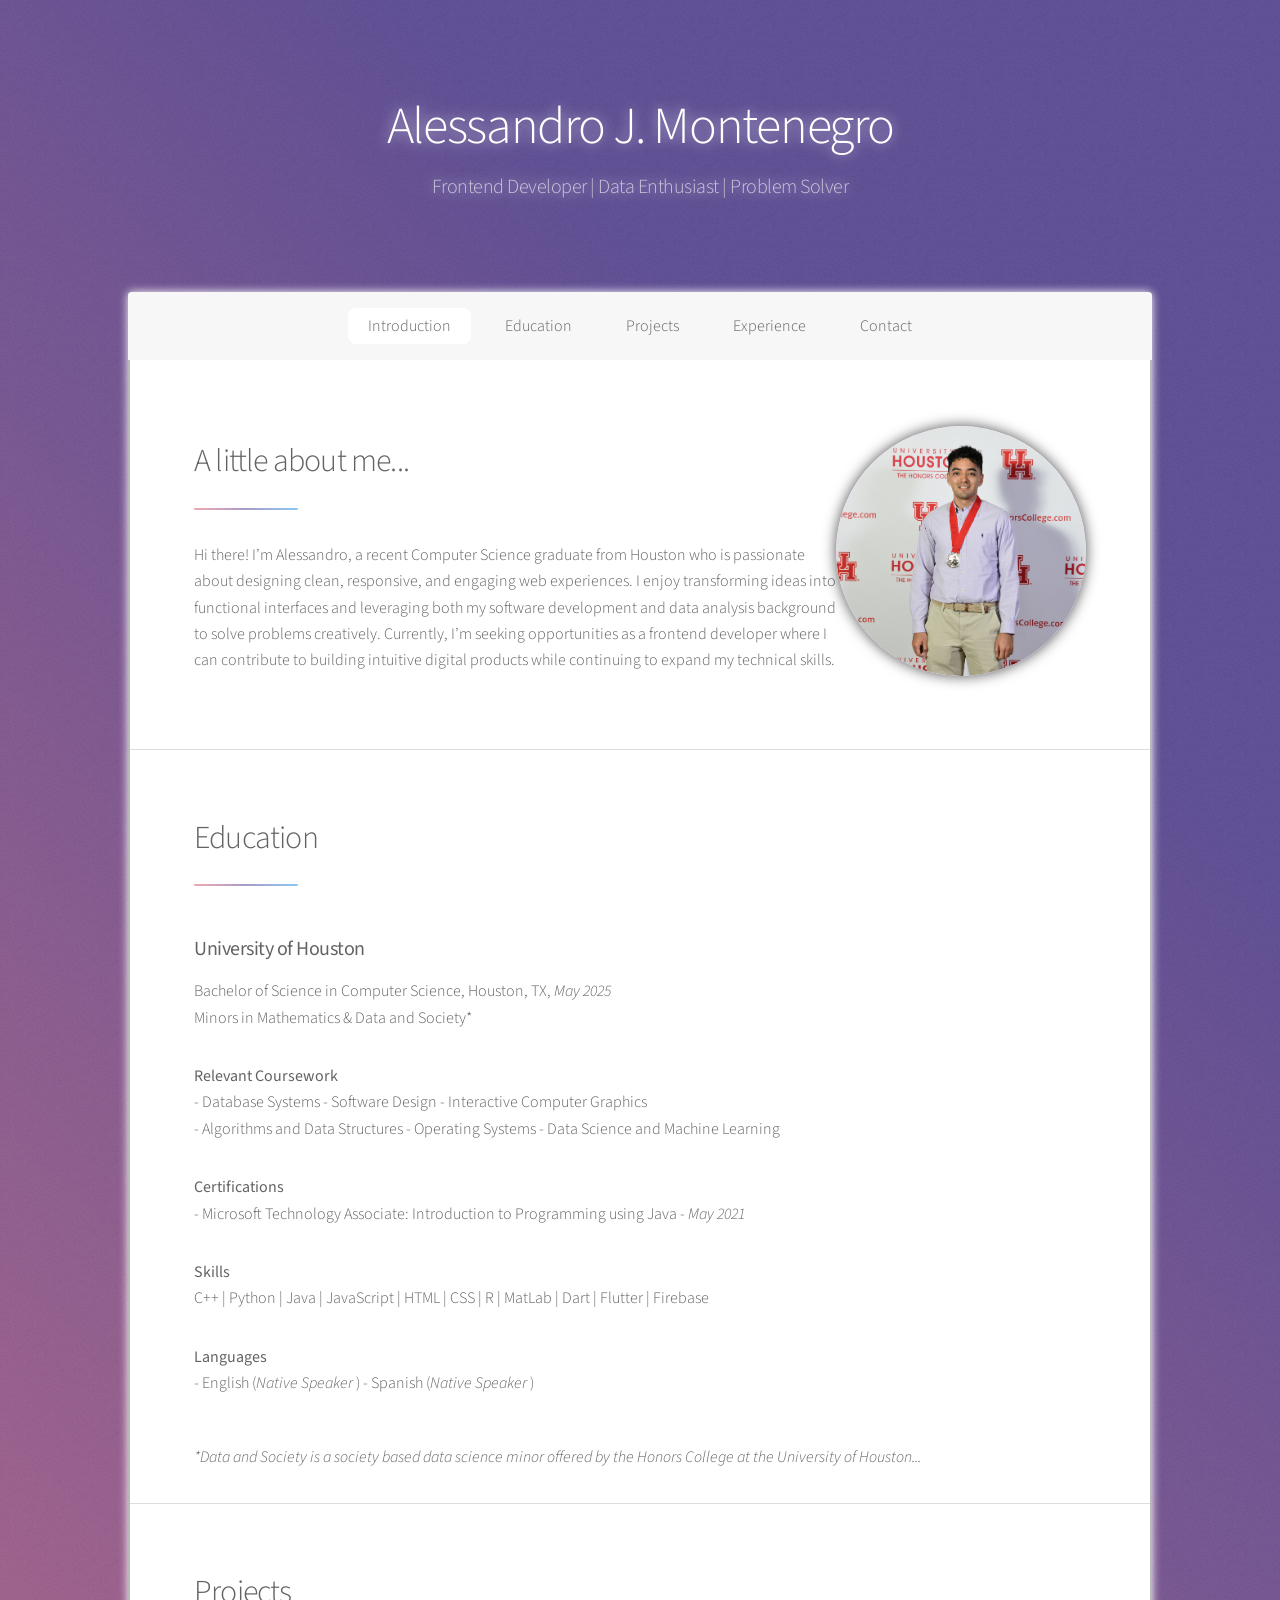
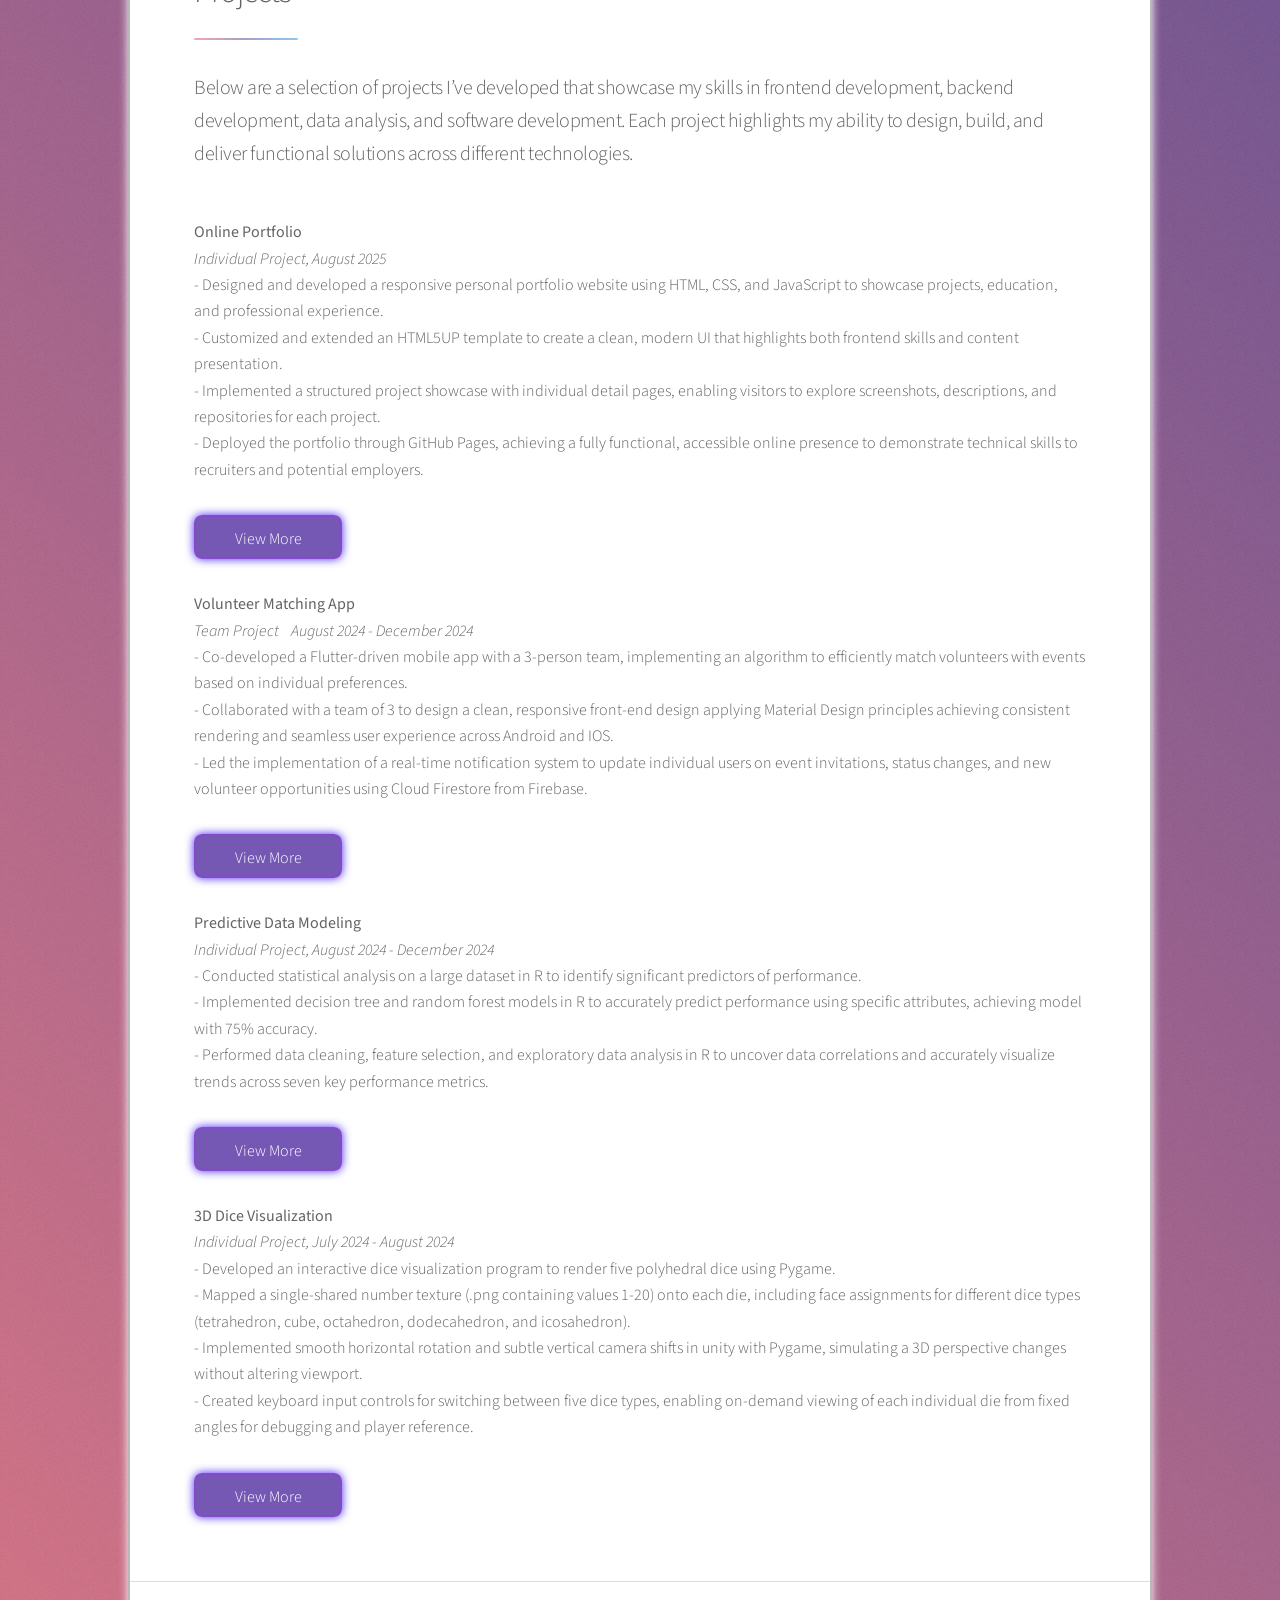
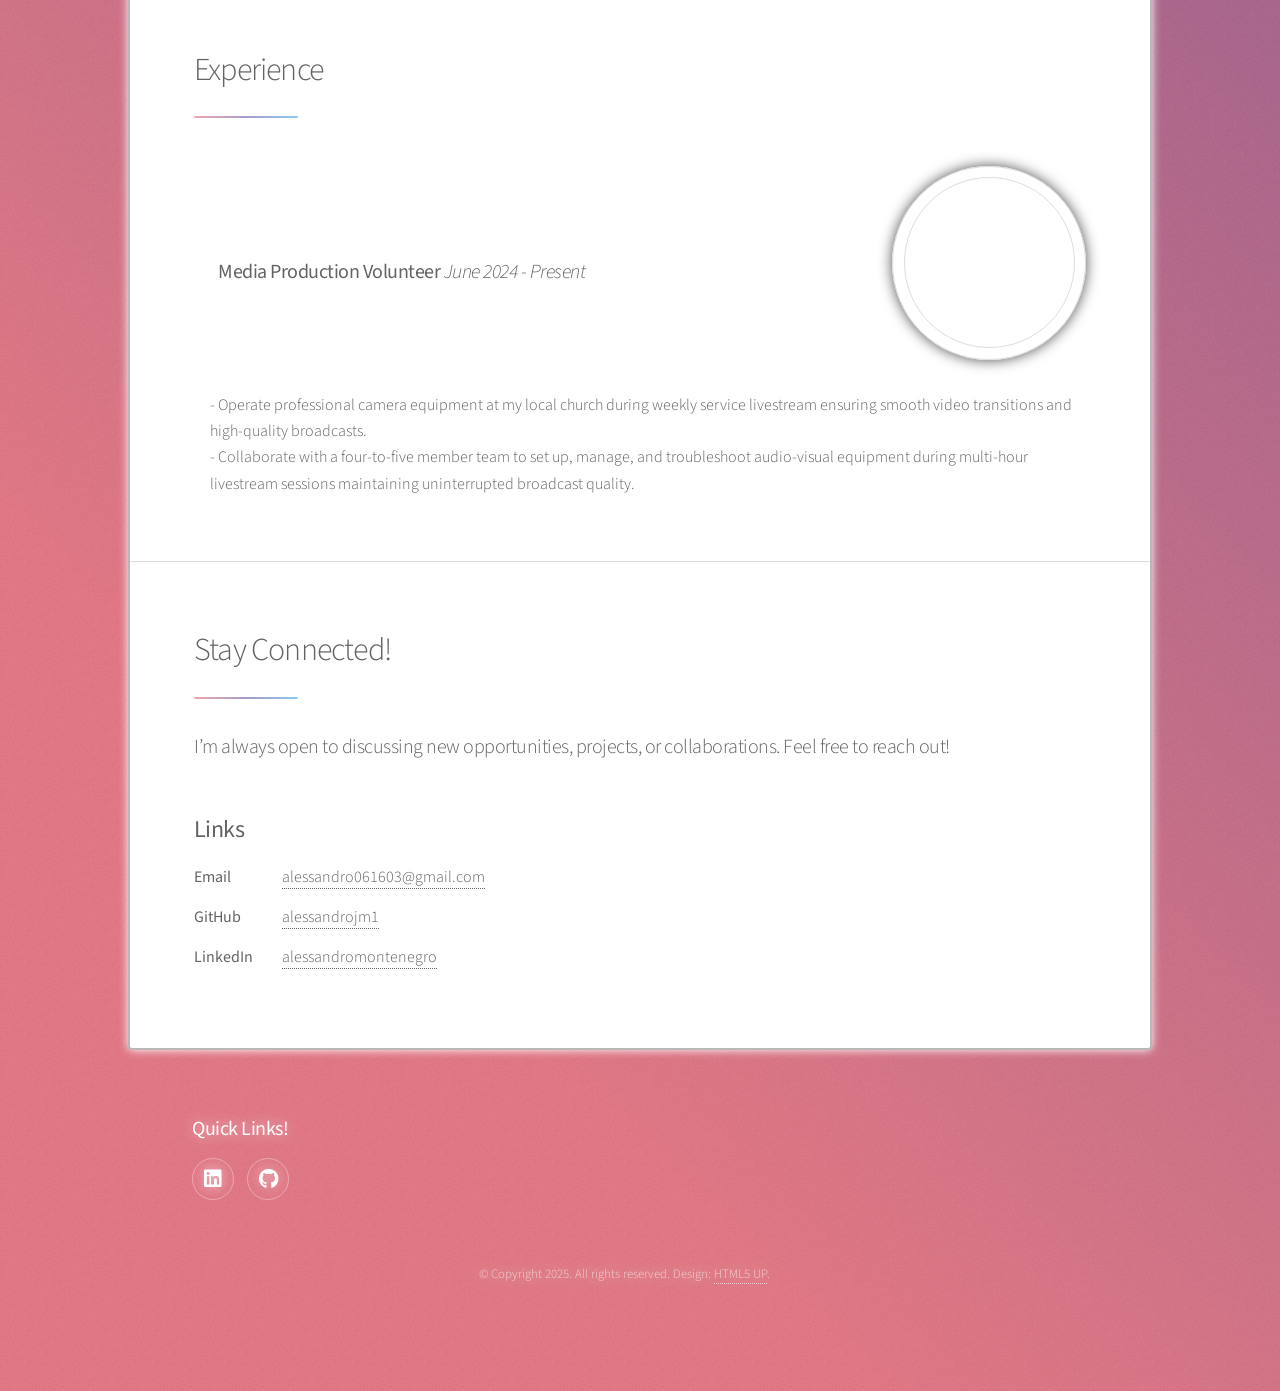
==== Online Portfolio/index.html @ 49d3da4b "Add files via upload" ====
<!DOCTYPE HTML>
<!--
	Stellar by HTML5 UP
	html5up.net | @ajlkn
	Free for personal and commercial use under the CCA 3.0 license (html5up.net/license)
-->
<html>
	<head>
		<title>Online Portfolio</title>
		<meta charset="utf-8" />
		<meta name="viewport" content="width=device-width, initial-scale=1, user-scalable=no" />
		<link rel="stylesheet" href="assets/css/main.css" />
		<noscript><link rel="stylesheet" href="assets/css/noscript.css" /></noscript>
	</head>
	<body class="is-preload">

		<!-- Wrapper -->
			<div id="wrapper">

				<!-- Header -->
					<header id="header" class="alt">
						<!--span class="logo"><img src="images/logo.svg" alt="" /></span-->
						<h1 style="text-shadow: 0 0 14px rgba(255, 255, 255, 0.696);">Alessandro J. Montenegro</h1>
						<p style="text-shadow: 0 0 14px rgba(255, 255, 255, 0.696);">Frontend Developer | Data Enthusiast | Problem Solver<br /></p>
					</header>

				<!-- Nav -->
					<nav id="nav">
						<ul>
							<li><a href="#intro" class="active">Introduction</a></li>
							<li><a href="#education">Education</a></li>
							<li><a href="#projects">Projects</a></li>
							<li><a href="#experience">Experience</a></li>
							<li><a href="#cta">Contact</a></li>
						</ul>
					</nav>

				<!-- Main -->
					<div id="main" style="border: 2px solid rgba(181, 177, 177, 0.921); box-shadow: 0 0 10px #ffffff;">

						<!-- Introduction -->
							<section id="intro" class="main">
								<div class="spotlight">
									<div class="content">
										<header class="major">
											<h2>A little about me...</h2>
										</header>
										<p>Hi there! I’m Alessandro, a recent Computer Science graduate from Houston who is
											passionate about designing clean, responsive, and engaging web experiences. 
											I enjoy transforming ideas into functional interfaces and leveraging 
											both my software development and data analysis background to solve 
											problems creatively. Currently, I’m seeking opportunities as a 
											frontend developer where I can contribute to building intuitive digital 
											products while continuing to expand my technical skills.</p>
									</div>
									<div class="row gtr-uniform">
										<div><span class="profile-pic" style="box-shadow: 0 0 14px rgba(0, 0, 0, 0.696);"><img src="images/profile.jpg" alt=""/></span></div>
									</div>
								</div>
							</section>

						<!-- Education Section -->
							<section id="education" class="main">
								<header class="major">
									<h2>Education</h2>
								</header>
								
								<h3><b>University of Houston</b></h3>
								
								<p>Bachelor of Science in Computer Science, Houston, TX, <i>May 2025</i>
									<br>Minors in Mathematics & Data and Society*</p>
								
									<p><b>Relevant Coursework</b><br>	- Database Systems		- Software Design		
									- Interactive Computer Graphics   <br> - Algorithms and Data Structures		
									- Operating Systems		- Data Science and Machine Learning</p>
								
									<p><b>Certifications</b><br>- Microsoft Technology Associate: Introduction to 
										Programming using Java - <i>May 2021</i></p>

								<p><b>Skills</b><br> C++ | Python | Java | JavaScript | HTML | CSS | R | MatLab 
									| Dart | Flutter | Firebase</p>

								<p><b>Languages</b><br>- English (<i>Native Speaker </i>)  - Spanish (<i>Native Speaker </i>)</p>
								
								<footer class="major">
									<small><i>*Data and Society is a society based data science minor offered 
										by the Honors College at the University of Houston...</i></small>
								</footer>
							</section>

						<!-- Projects Section -->
							<section id="projects" class="main">
								<header class="major">
									<h2>Projects</h2>
									<p>Below are a selection of projects I’ve developed that showcase my skills in frontend 
										development, backend development, data analysis, and software development. Each project highlights my ability 
										to design, build, and deliver functional solutions across different technologies.</p>
								</header>

								<p><b>Online Portfolio</b>&nbsp;&nbsp;<br><i>Individual Project, August 2025</i>
									<br> - Designed and developed a responsive personal portfolio website using HTML, CSS, and 
									JavaScript to showcase projects, education, and professional experience.
									<br> - Customized and extended an HTML5UP template to create a clean, modern UI that highlights 
									both frontend skills and content presentation.
									<br> - Implemented a structured project showcase with individual detail pages, enabling visitors 
									to explore screenshots, descriptions, and repositories for each project.
									<br> - Deployed the portfolio through GitHub Pages, achieving a fully functional, accessible 
									online presence to demonstrate technical skills to recruiters and potential employers.</p>
								<ul class="actions">
									<li><a href="project1.html" class="button primary"
										style="background-color: rgba(48, 2, 142, 0.662);
										border: 2px solid rgba(139, 69, 214, 0.808); box-shadow: 0 0 10px #4426ee;"
										>View More</a></li>
								</ul>

								<p><b>Volunteer Matching App</b>&nbsp;&nbsp;<br><i>Team Project &nbsp;&nbsp;&nbsp;August 2024
									- December 2024</i>
									<br> - Co-developed a Flutter-driven mobile app with a 3-person team, implementing an 
									algorithm to efficiently match volunteers with events based on individual preferences.
									<br> - Collaborated with a team of 3 to design a clean, responsive front-end design applying 
									Material Design principles achieving consistent rendering and seamless user experience across Android and IOS.
									<br> - Led the implementation of a real-time notification system to update individual 
									users on event invitations, status changes, and new volunteer opportunities using 
									Cloud Firestore from Firebase.</p>								
								<ul class="actions">
									<li><a href="project2.html" class="button primary"
										style="background-color: rgba(48, 2, 142, 0.662);
										border: 2px solid rgba(139, 69, 214, 0.808); box-shadow: 0 0 10px #4426ee;"
										>View More</a></li>
								</ul>

								<p><b>Predictive Data Modeling</b>&nbsp;&nbsp;<br><i>Individual Project, August 2024 - December 2024</i>
									<br> - Conducted statistical analysis on a large dataset in R to identify significant 
									predictors of performance.
 									<br> - Implemented decision tree and random forest models in R to accurately predict 
									performance using specific attributes, achieving model with 75% accuracy.
									<br> - Performed data cleaning, feature selection, and exploratory data analysis in R 
									to uncover data correlations and accurately visualize trends across seven key performance metrics.</p>
								<ul class="actions">
									<li><a href="project3.html" class="button primary"
										style="background-color: rgba(48, 2, 142, 0.662);
										border: 2px solid rgba(139, 69, 214, 0.808); box-shadow: 0 0 10px #4426ee;"
										>View More</a></li>
								</ul>

								<p><b>3D Dice Visualization</b>&nbsp;&nbsp;<br><i>Individual Project, July 2024 - August 2024</i>
									<br> - Developed an interactive dice visualization program to render five polyhedral dice using Pygame.
									<br> - Mapped a single-shared number texture (.png containing values 1-20) onto each die, 
									including face assignments for different dice types (tetrahedron, cube, octahedron, dodecahedron, and icosahedron).
									<br>- Implemented smooth horizontal rotation and subtle vertical camera shifts in unity with Pygame,
									simulating a 3D perspective changes without altering viewport.
									<br> - Created keyboard input controls for switching between five dice types, enabling on-demand 
									viewing of each individual die from fixed angles for debugging and player reference.</p>
								<ul class="actions">
									<li><a href="project4.html" class="button primary"
										style="background-color: rgba(48, 2, 142, 0.662);
										border: 2px solid rgba(139, 69, 214, 0.808); box-shadow: 0 0 10px #4426ee;"
										>View More</a></li>
								</ul>

							</section>
						
						<!-- Experience Section -->
							<section id="experience" class="main">
								<header class="major">
									<h2>Experience</h2>
								</header>
								<ul class="experience-list">
									<li style="display: flex; justify-content: space-between; align-items: center;">
    									<div>
        									<h3><b>Media Production Volunteer</b> <i>June 2024 - Present</i></h3>
    									</div>
    									<span class="icon major style3 fa-camera custom-icon" style="color: rgba(0, 0, 0, 0.504); box-shadow: 0 0 14px rgba(0, 0, 0, 0.696);"></span>
									</li>
									<p>
    									- Operate professional camera equipment at my local church during weekly service 
										livestream ensuring smooth video transitions and high-quality broadcasts.<br>
    									- Collaborate with a four-to-five member team to set up, manage, and troubleshoot 
										audio-visual equipment during multi-hour livestream sessions maintaining uninterrupted broadcast quality.
									</p>
								</ul>
							</section>

						<!-- Contact -->
							<section id="cta" class="main">
								<header class="major">
									<h2>Stay Connected!</h2>
									<p>I’m always open to discussing new opportunities, projects, or collaborations. Feel free 
										to reach out!</p>
								</header>
								<h2><b>Links</b></h2>
								<dl class="alt">
								
								<dt>Email</dt>
								<dd><a href="mailto:alessandro061603@gmail.com">alessandro061603@gmail.com</a></dd>
								<dt>GitHub</dt>
								<dd><a href="http://github.com/alessandrojm1">alessandrojm1</a></dd>
								<dt>LinkedIn</dt>
								<dd><a href="https://linkedin.com/in/alessandromontenegro">alessandromontenegro</a></dd>
								
								</dl>	
							</section>

					</div>

				<!-- Footer -->
					<footer id="footer">
						<section>
							<h3 style="text-shadow: 0 0 14px rgba(255, 255, 255, 0.696);"><b>Quick Links!</b></h3>
							<ul class="icons">
								<li><a href="https://linkedin.com/in/alessandromontenegro" class="icon brands fa-linkedin alt" style="text-shadow: 0 0 14px rgba(255, 255, 255, 0.696);"><span class="label">LinkedIn</span></a></li>
								<li><a href="http://github.com/alessandrojm1" class="icon brands fa-github alt" style="text-shadow: 0 0 14px rgba(255, 255, 255, 0.696);"><span class="label">GitHub</span></a></li>
							</ul>
						</section>
						<p style="text-shadow: 0 0 14px rgba(255, 255, 255, 0.696);" class="copyright">&copy; Copyright 2025. All rights reserved. Design: <a href="https://html5up.net">HTML5 UP</a>.</p>
					</footer>

			</div>

		<!-- Scripts -->
			<script src="assets/js/jquery.min.js"></script>
			<script src="assets/js/jquery.scrollex.min.js"></script>
			<script src="assets/js/jquery.scrolly.min.js"></script>
			<script src="assets/js/browser.min.js"></script>
			<script src="assets/js/breakpoints.min.js"></script>
			<script src="assets/js/util.js"></script>
			<script src="assets/js/main.js"></script>

	</body>
</html>
---- Online Portfolio/assets/css/main.css ----
@import url(fontawesome-all.min.css);
@import 'https://fonts.googleapis.com/css?family=Source+Sans+Pro:300,400';

/*
	Stellar by HTML5 UP
	html5up.net | @ajlkn
	Free for personal and commercial use under the CCA 3.0 license (html5up.net/license)
*/

html, body, div, span, applet, object,
iframe, h1, h2, h3, h4, h5, h6, p, blockquote,
pre, a, abbr, acronym, address, big, cite,
code, del, dfn, em, img, ins, kbd, q, s, samp,
small, strike, strong, sub, sup, tt, var, b,
u, i, center, dl, dt, dd, ol, ul, li, fieldset,
form, label, legend, table, caption, tbody,
tfoot, thead, tr, th, td, article, aside,
canvas, details, embed, figure, figcaption,
footer, header, hgroup, menu, nav, output, ruby,
section, summary, time, mark, audio, video {
	margin: 0;
	padding: 0;
	border: 0;
	font-size: 100%;
	font: inherit;
	vertical-align: baseline;}

article, aside, details, figcaption, figure,
footer, header, hgroup, menu, nav, section {
	display: block;}

body {
	line-height: 1;
}

ol, ul {
	list-style: none;
}

blockquote, q {
	quotes: none;
}

	blockquote:before, blockquote:after, q:before, q:after {
		content: '';
		content: none;
	}

table {
	border-collapse: collapse;
	border-spacing: 0;
}

body {
	-webkit-text-size-adjust: none;
}

mark {
	background-color: transparent;
	color: inherit;
}

input::-moz-focus-inner {
	border: 0;
	padding: 0;
}

input, select, textarea {
	-moz-appearance: none;
	-webkit-appearance: none;
	-ms-appearance: none;
	appearance: none;
}

/* Basic */

	@-ms-viewport {
		width: device-width;
	}

	body {
		-ms-overflow-style: scrollbar;
	}

	@media screen and (max-width: 480px) {

		html, body {
			min-width: 320px;
		}

	}

	html {
		box-sizing: border-box;
	}

	*, *:before, *:after {
		box-sizing: inherit;
	}

	body {
		background-color: #935d8c;
		background-image: url("images/overlay.png"), -moz-linear-gradient(45deg, #e37682 15%, #5f4d93 85%);
		background-image: url("images/overlay.png"), -webkit-linear-gradient(45deg, #e37682 15%, #5f4d93 85%);
		background-image: url("images/overlay.png"), -ms-linear-gradient(45deg, #e37682 15%, #5f4d93 85%);
		background-image: url("images/overlay.png"), linear-gradient(45deg, #e37682 15%, #5f4d93 85%);
	}

		body.is-preload *, body.is-preload *:before, body.is-preload *:after {
			-moz-animation: none !important;
			-webkit-animation: none !important;
			-ms-animation: none !important;
			animation: none !important;
			-moz-transition: none !important;
			-webkit-transition: none !important;
			-ms-transition: none !important;
			transition: none !important;
		}

/* Type */

	body {
		background-color: #935d8c;
		color: rgba(255, 255, 255, 0.65);
	}

	body, input, select, textarea {
		font-family: "Source Sans Pro", Helvetica, sans-serif;
		font-size: 17pt;
		font-weight: 300;
		line-height: 1.65;
	}

		@media screen and (max-width: 1680px) {

			body, input, select, textarea {
				font-size: 14pt;
			}

		}

		@media screen and (max-width: 1280px) {

			body, input, select, textarea {
				font-size: 12pt;
			}

		}

		@media screen and (max-width: 360px) {

			body, input, select, textarea {
				font-size: 11pt;
			}

		}

	a {
		-moz-transition: color 0.2s ease, border-bottom 0.2s ease;
		-webkit-transition: color 0.2s ease, border-bottom 0.2s ease;
		-ms-transition: color 0.2s ease, border-bottom 0.2s ease;
		transition: color 0.2s ease, border-bottom 0.2s ease;
		text-decoration: none;
		border-bottom: dotted 1px;
		color: inherit;
	}

		a:hover {
			border-bottom-color: transparent;
		}

	strong, b {
		font-weight: 400;
	}

	em, i {
		font-style: italic;
	}

	p {
		margin: 0 0 2em 0;
	}

		p.content {
			-moz-columns: 20em 2;
			-webkit-columns: 20em 2;
			-ms-columns: 20em 2;
			columns: 20em 2;
			-moz-column-gap: 2em;
			-webkit-column-gap: 2em;
			-ms-column-gap: 2em;
			column-gap: 2em;
			text-align: justify;
		}

	h1, h2, h3, h4, h5, h6 {
		font-weight: 300;
		line-height: 1.5;
		margin: 0 0 0.7em 0;
		letter-spacing: -0.025em;
	}

		h1 a, h2 a, h3 a, h4 a, h5 a, h6 a {
			color: inherit;
			text-decoration: none;
		}

	h1 {
		font-size: 2.5em;
		line-height: 1.2;
	}

	h2 {
		font-size: 1.5em;
	}

	h3 {
		font-size: 1.25em;
	}

	h4 {
		font-size: 1.1em;
	}

	h5 {
		font-size: 0.9em;
	}

	h6 {
		font-size: 0.7em;
	}

	@media screen and (max-width: 736px) {

		h1 {
			font-size: 2em;
		}

	}

	sub {
		font-size: 0.8em;
		position: relative;
		top: 0.5em;
	}

	sup {
		font-size: 0.8em;
		position: relative;
		top: -0.5em;
	}

	blockquote {
		border-left: solid 4px;
		font-style: italic;
		margin: 0 0 2em 0;
		padding: 0.5em 0 0.5em 2em;
	}

	code {
		border-radius: 8px;
		border: solid 1px;
		font-family: "Courier New", monospace;
		font-size: 0.9em;
		margin: 0 0.25em;
		padding: 0.25em 0.65em;
	}

	pre {
		-webkit-overflow-scrolling: touch;
		font-family: "Courier New", monospace;
		font-size: 0.9em;
		margin: 0 0 2em 0;
	}

		pre code {
			display: block;
			line-height: 1.75;
			padding: 1em 1.5em;
			overflow-x: auto;
		}

	hr {
		border: 0;
		border-bottom: solid 1px;
		margin: 2em 0;
	}

		hr.major {
			margin: 3em 0;
		}

	.align-left {
		text-align: left;
	}

	.align-center {
		text-align: center;
	}

	.align-right {
		text-align: right;
	}

	input, select, textarea {
		color: #ffffff;
	}

	a:hover {
		color: #ffffff;
	}

	strong, b {
		color: #ffffff;
	}

	h1, h2, h3, h4, h5, h6 {
		color: #ffffff;
	}

	blockquote {
		border-left-color: rgba(255, 255, 255, 0.35);
	}

	code {
		background: rgba(255, 255, 255, 0.075);
		border-color: rgba(255, 255, 255, 0.35);
	}

	hr {
		border-bottom-color: rgba(255, 255, 255, 0.35);
	}

/* Row */

	.row {
		display: flex;
		flex-wrap: wrap;
		box-sizing: border-box;
		align-items: stretch;
	}

		.row > * {
			box-sizing: border-box;
		}

		.row.gtr-uniform > * > :last-child {
			margin-bottom: 0;
			margin-left: 0 !important;
  			margin-right: 0 !important;
		}

		.row.aln-left {
			justify-content: flex-start;
		}

		.row.aln-center {
			justify-content: center;
		}

		.row.aln-right {
			justify-content: flex-end;
		}

		.row.aln-top {
			align-items: flex-start;
		}

		.row.aln-middle {
			align-items: center;
		}

		.row.aln-bottom {
			align-items: flex-end;
		}

		.row > .imp {
			order: -1;
		}

		.row > .col-1 {
			width: 8.33333%;
		}

		.row > .off-1 {
			margin-left: 8.33333%;
		}

		.row > .col-2 {
			width: 16.66667%;
		}

		.row > .off-2 {
			margin-left: 16.66667%;
		}

		.row > .col-3 {
			width: 25%;
		}

		.row > .off-3 {
			margin-left: 25%;
		}

		.row > .col-4 {
			width: 33.33333%;
		}

		.row > .off-4 {
			margin-left: 33.33333%;
		}

		.row > .col-5 {
			width: 41.66667%;
		}

		.row > .off-5 {
			margin-left: 41.66667%;
		}

		.row > .col-6 {
			width: 50%;
		}

		.row > .off-6 {
			margin-left: 50%;
		}

		.row > .col-7 {
			width: 58.33333%;
		}

		.row > .off-7 {
			margin-left: 58.33333%;
		}

		.row > .col-8 {
			width: 66.66667%;
		}

		.row > .off-8 {
			margin-left: 66.66667%;
		}

		.row > .col-9 {
			width: 75%;
		}

		.row > .off-9 {
			margin-left: 75%;
		}

		.row > .col-10 {
			width: 83.33333%;
		}

		.row > .off-10 {
			margin-left: 83.33333%;
		}

		.row > .col-11 {
			width: 91.66667%;
		}

		.row > .off-11 {
			margin-left: 91.66667%;
		}

		.row > .col-12 {
			width: 100%;
		}

		.row > .off-12 {
			margin-left: 100%;
		}

		.row.gtr-0 {
			margin-top: 0;
			margin-left: 0em;
		}

			.row.gtr-0 > * {
				padding: 0 0 0 0em;
			}

			.row.gtr-0.gtr-uniform {
				margin-top: 0em;
			}

				.row.gtr-0.gtr-uniform > * {
					padding-top: 0em;
				}

		.row.gtr-25 {
			margin-top: 0;
			margin-left: -0.375em;
		}

			.row.gtr-25 > * {
				padding: 0 0 0 0.375em;
			}

			.row.gtr-25.gtr-uniform {
				margin-top: -0.375em;
			}

				.row.gtr-25.gtr-uniform > * {
					padding-top: 0.375em;
				}

		.row.gtr-50 {
			margin-top: 0;
			margin-left: -0.75em;
		}

			.row.gtr-50 > * {
				padding: 0 0 0 0.75em;
			}

			.row.gtr-50.gtr-uniform {
				margin-top: -0.75em;
			}

				.row.gtr-50.gtr-uniform > * {
					padding-top: 0.75em;
				}

		.row {
			margin-top: 0;
			margin-left: -1.5em;
		}

			.row > * {
				padding: 0 0 0 1.5em;
			}

			.row.gtr-uniform {
				margin-top: -1.5em;
			}

				.row.gtr-uniform > * {
					padding-top: 1.5em;
				}

		.row.gtr-150 {
			margin-top: 0;
			margin-left: -2.25em;
		}

			.row.gtr-150 > * {
				padding: 0 0 0 2.25em;
			}

			.row.gtr-150.gtr-uniform {
				margin-top: -2.25em;
			}

				.row.gtr-150.gtr-uniform > * {
					padding-top: 2.25em;
				}

		.row.gtr-200 {
			margin-top: 0;
			margin-left: -3em;
		}

			.row.gtr-200 > * {
				padding: 0 0 0 3em;
			}

			.row.gtr-200.gtr-uniform {
				margin-top: -3em;
			}

				.row.gtr-200.gtr-uniform > * {
					padding-top: 3em;
				}

		@media screen and (max-width: 1680px) {

			.row {
				display: flex;
				flex-wrap: wrap;
				box-sizing: border-box;
				align-items: stretch;
			}

				.row > * {
					box-sizing: border-box;
				}

				.row.gtr-uniform > * > :last-child {
					margin-bottom: 0;
				}

				.row.aln-left {
					justify-content: flex-start;
				}

				.row.aln-center {
					justify-content: center;
				}

				.row.aln-right {
					justify-content: flex-end;
				}

				.row.aln-top {
					align-items: flex-start;
				}

				.row.aln-middle {
					align-items: center;
				}

				.row.aln-bottom {
					align-items: flex-end;
				}

				.row > .imp-xlarge {
					order: -1;
				}

				.row > .col-1-xlarge {
					width: 8.33333%;
				}

				.row > .off-1-xlarge {
					margin-left: 8.33333%;
				}

				.row > .col-2-xlarge {
					width: 16.66667%;
				}

				.row > .off-2-xlarge {
					margin-left: 16.66667%;
				}

				.row > .col-3-xlarge {
					width: 25%;
				}

				.row > .off-3-xlarge {
					margin-left: 25%;
				}

				.row > .col-4-xlarge {
					width: 33.33333%;
				}

				.row > .off-4-xlarge {
					margin-left: 33.33333%;
				}

				.row > .col-5-xlarge {
					width: 41.66667%;
				}

				.row > .off-5-xlarge {
					margin-left: 41.66667%;
				}

				.row > .col-6-xlarge {
					width: 50%;
				}

				.row > .off-6-xlarge {
					margin-left: 50%;
				}

				.row > .col-7-xlarge {
					width: 58.33333%;
				}

				.row > .off-7-xlarge {
					margin-left: 58.33333%;
				}

				.row > .col-8-xlarge {
					width: 66.66667%;
				}

				.row > .off-8-xlarge {
					margin-left: 66.66667%;
				}

				.row > .col-9-xlarge {
					width: 75%;
				}

				.row > .off-9-xlarge {
					margin-left: 75%;
				}

				.row > .col-10-xlarge {
					width: 83.33333%;
				}

				.row > .off-10-xlarge {
					margin-left: 83.33333%;
				}

				.row > .col-11-xlarge {
					width: 91.66667%;
				}

				.row > .off-11-xlarge {
					margin-left: 91.66667%;
				}

				.row > .col-12-xlarge {
					width: 100%;
				}

				.row > .off-12-xlarge {
					margin-left: 100%;
				}

				.row.gtr-0 {
					margin-top: 0;
					margin-left: 0em;
				}

					.row.gtr-0 > * {
						padding: 0 0 0 0em;
					}

					.row.gtr-0.gtr-uniform {
						margin-top: 0em;
					}

						.row.gtr-0.gtr-uniform > * {
							padding-top: 0em;
						}

				.row.gtr-25 {
					margin-top: 0;
					margin-left: -0.375em;
				}

					.row.gtr-25 > * {
						padding: 0 0 0 0.375em;
					}

					.row.gtr-25.gtr-uniform {
						margin-top: -0.375em;
					}

						.row.gtr-25.gtr-uniform > * {
							padding-top: 0.375em;
						}

				.row.gtr-50 {
					margin-top: 0;
					margin-left: -0.75em;
				}

					.row.gtr-50 > * {
						padding: 0 0 0 0.75em;
					}

					.row.gtr-50.gtr-uniform {
						margin-top: -0.75em;
					}

						.row.gtr-50.gtr-uniform > * {
							padding-top: 0.75em;
						}

				.row {
					margin-top: 0;
					margin-left: -1.5em;
				}

					.row > * {
						padding: 0 0 0 1.5em;
					}

					.row.gtr-uniform {
						margin-top: -1.5em;
					}

						.row.gtr-uniform > * {
							padding-top: 1.5em;
						}

				.row.gtr-150 {
					margin-top: 0;
					margin-left: -2.25em;
				}

					.row.gtr-150 > * {
						padding: 0 0 0 2.25em;
					}

					.row.gtr-150.gtr-uniform {
						margin-top: -2.25em;
					}

						.row.gtr-150.gtr-uniform > * {
							padding-top: 2.25em;
						}

				.row.gtr-200 {
					margin-top: 0;
					margin-left: -3em;
				}

					.row.gtr-200 > * {
						padding: 0 0 0 3em;
					}

					.row.gtr-200.gtr-uniform {
						margin-top: -3em;
					}

						.row.gtr-200.gtr-uniform > * {
							padding-top: 3em;
						}

		}

		@media screen and (max-width: 1280px) {

			.row {
				display: flex;
				flex-wrap: wrap;
				box-sizing: border-box;
				align-items: stretch;
			}

				.row > * {
					box-sizing: border-box;
				}

				.row.gtr-uniform > * > :last-child {
					margin-bottom: 0;
				}

				.row.aln-left {
					justify-content: flex-start;
				}

				.row.aln-center {
					justify-content: center;
				}

				.row.aln-right {
					justify-content: flex-end;
				}

				.row.aln-top {
					align-items: flex-start;
				}

				.row.aln-middle {
					align-items: center;
				}

				.row.aln-bottom {
					align-items: flex-end;
				}

				.row > .imp-large {
					order: -1;
				}

				.row > .col-1-large {
					width: 8.33333%;
				}

				.row > .off-1-large {
					margin-left: 8.33333%;
				}

				.row > .col-2-large {
					width: 16.66667%;
				}

				.row > .off-2-large {
					margin-left: 16.66667%;
				}

				.row > .col-3-large {
					width: 25%;
				}

				.row > .off-3-large {
					margin-left: 25%;
				}

				.row > .col-4-large {
					width: 33.33333%;
				}

				.row > .off-4-large {
					margin-left: 33.33333%;
				}

				.row > .col-5-large {
					width: 41.66667%;
				}

				.row > .off-5-large {
					margin-left: 41.66667%;
				}

				.row > .col-6-large {
					width: 50%;
				}

				.row > .off-6-large {
					margin-left: 50%;
				}

				.row > .col-7-large {
					width: 58.33333%;
				}

				.row > .off-7-large {
					margin-left: 58.33333%;
				}

				.row > .col-8-large {
					width: 66.66667%;
				}

				.row > .off-8-large {
					margin-left: 66.66667%;
				}

				.row > .col-9-large {
					width: 75%;
				}

				.row > .off-9-large {
					margin-left: 75%;
				}

				.row > .col-10-large {
					width: 83.33333%;
				}

				.row > .off-10-large {
					margin-left: 83.33333%;
				}

				.row > .col-11-large {
					width: 91.66667%;
				}

				.row > .off-11-large {
					margin-left: 91.66667%;
				}

				.row > .col-12-large {
					width: 100%;
				}

				.row > .off-12-large {
					margin-left: 100%;
				}

				.row.gtr-0 {
					margin-top: 0;
					margin-left: 0em;
				}

					.row.gtr-0 > * {
						padding: 0 0 0 0em;
					}

					.row.gtr-0.gtr-uniform {
						margin-top: 0em;
					}

						.row.gtr-0.gtr-uniform > * {
							padding-top: 0em;
						}

				.row.gtr-25 {
					margin-top: 0;
					margin-left: -0.375em;
				}

					.row.gtr-25 > * {
						padding: 0 0 0 0.375em;
					}

					.row.gtr-25.gtr-uniform {
						margin-top: -0.375em;
					}

						.row.gtr-25.gtr-uniform > * {
							padding-top: 0.375em;
						}

				.row.gtr-50 {
					margin-top: 0;
					margin-left: -0.75em;
				}

					.row.gtr-50 > * {
						padding: 0 0 0 0.75em;
					}

					.row.gtr-50.gtr-uniform {
						margin-top: -0.75em;
					}

						.row.gtr-50.gtr-uniform > * {
							padding-top: 0.75em;
						}

				.row {
					margin-top: 0;
					margin-left: -1.5em;
				}

					.row > * {
						padding: 0 0 0 1.5em;
					}

					.row.gtr-uniform {
						margin-top: -1.5em;
					}

						.row.gtr-uniform > * {
							padding-top: 1.5em;
						}

				.row.gtr-150 {
					margin-top: 0;
					margin-left: -2.25em;
				}

					.row.gtr-150 > * {
						padding: 0 0 0 2.25em;
					}

					.row.gtr-150.gtr-uniform {
						margin-top: -2.25em;
					}

						.row.gtr-150.gtr-uniform > * {
							padding-top: 2.25em;
						}

				.row.gtr-200 {
					margin-top: 0;
					margin-left: -3em;
				}

					.row.gtr-200 > * {
						padding: 0 0 0 3em;
					}

					.row.gtr-200.gtr-uniform {
						margin-top: -3em;
					}

						.row.gtr-200.gtr-uniform > * {
							padding-top: 3em;
						}

		}

		@media screen and (max-width: 980px) {

			.row {
				display: flex;
				flex-wrap: wrap;
				box-sizing: border-box;
				align-items: stretch;
			}

				.row > * {
					box-sizing: border-box;
				}

				.row.gtr-uniform > * > :last-child {
					margin-bottom: 0;
				}

				.row.aln-left {
					justify-content: flex-start;
				}

				.row.aln-center {
					justify-content: center;
				}

				.row.aln-right {
					justify-content: flex-end;
				}

				.row.aln-top {
					align-items: flex-start;
				}

				.row.aln-middle {
					align-items: center;
				}

				.row.aln-bottom {
					align-items: flex-end;
				}

				.row > .imp-medium {
					order: -1;
				}

				.row > .col-1-medium {
					width: 8.33333%;
				}

				.row > .off-1-medium {
					margin-left: 8.33333%;
				}

				.row > .col-2-medium {
					width: 16.66667%;
				}

				.row > .off-2-medium {
					margin-left: 16.66667%;
				}

				.row > .col-3-medium {
					width: 25%;
				}

				.row > .off-3-medium {
					margin-left: 25%;
				}

				.row > .col-4-medium {
					width: 33.33333%;
				}

				.row > .off-4-medium {
					margin-left: 33.33333%;
				}

				.row > .col-5-medium {
					width: 41.66667%;
				}

				.row > .off-5-medium {
					margin-left: 41.66667%;
				}

				.row > .col-6-medium {
					width: 50%;
				}

				.row > .off-6-medium {
					margin-left: 50%;
				}

				.row > .col-7-medium {
					width: 58.33333%;
				}

				.row > .off-7-medium {
					margin-left: 58.33333%;
				}

				.row > .col-8-medium {
					width: 66.66667%;
				}

				.row > .off-8-medium {
					margin-left: 66.66667%;
				}

				.row > .col-9-medium {
					width: 75%;
				}

				.row > .off-9-medium {
					margin-left: 75%;
				}

				.row > .col-10-medium {
					width: 83.33333%;
				}

				.row > .off-10-medium {
					margin-left: 83.33333%;
				}

				.row > .col-11-medium {
					width: 91.66667%;
				}

				.row > .off-11-medium {
					margin-left: 91.66667%;
				}

				.row > .col-12-medium {
					width: 100%;
				}

				.row > .off-12-medium {
					margin-left: 100%;
				}

				.row.gtr-0 {
					margin-top: 0;
					margin-left: 0em;
				}

					.row.gtr-0 > * {
						padding: 0 0 0 0em;
					}

					.row.gtr-0.gtr-uniform {
						margin-top: 0em;
					}

						.row.gtr-0.gtr-uniform > * {
							padding-top: 0em;
						}

				.row.gtr-25 {
					margin-top: 0;
					margin-left: -0.375em;
				}

					.row.gtr-25 > * {
						padding: 0 0 0 0.375em;
					}

					.row.gtr-25.gtr-uniform {
						margin-top: -0.375em;
					}

						.row.gtr-25.gtr-uniform > * {
							padding-top: 0.375em;
						}

				.row.gtr-50 {
					margin-top: 0;
					margin-left: -0.75em;
				}

					.row.gtr-50 > * {
						padding: 0 0 0 0.75em;
					}

					.row.gtr-50.gtr-uniform {
						margin-top: -0.75em;
					}

						.row.gtr-50.gtr-uniform > * {
							padding-top: 0.75em;
						}

				.row {
					margin-top: 0;
					margin-left: -1.5em;
				}

					.row > * {
						padding: 0 0 0 1.5em;
					}

					.row.gtr-uniform {
						margin-top: -1.5em;
					}

						.row.gtr-uniform > * {
							padding-top: 1.5em;
						}

				.row.gtr-150 {
					margin-top: 0;
					margin-left: -2.25em;
				}

					.row.gtr-150 > * {
						padding: 0 0 0 2.25em;
					}

					.row.gtr-150.gtr-uniform {
						margin-top: -2.25em;
					}

						.row.gtr-150.gtr-uniform > * {
							padding-top: 2.25em;
						}

				.row.gtr-200 {
					margin-top: 0;
					margin-left: -3em;
				}

					.row.gtr-200 > * {
						padding: 0 0 0 3em;
					}

					.row.gtr-200.gtr-uniform {
						margin-top: -3em;
					}

						.row.gtr-200.gtr-uniform > * {
							padding-top: 3em;
						}

		}

		@media screen and (max-width: 736px) {

			.row {
				display: flex;
				flex-wrap: wrap;
				box-sizing: border-box;
				align-items: stretch;
			}

				.row > * {
					box-sizing: border-box;
				}

				.row.gtr-uniform > * > :last-child {
					margin-bottom: 0;
				}

				.row.aln-left {
					justify-content: flex-start;
				}

				.row.aln-center {
					justify-content: center;
				}

				.row.aln-right {
					justify-content: flex-end;
				}

				.row.aln-top {
					align-items: flex-start;
				}

				.row.aln-middle {
					align-items: center;
				}

				.row.aln-bottom {
					align-items: flex-end;
				}

				.row > .imp-small {
					order: -1;
				}

				.row > .col-1-small {
					width: 8.33333%;
				}

				.row > .off-1-small {
					margin-left: 8.33333%;
				}

				.row > .col-2-small {
					width: 16.66667%;
				}

				.row > .off-2-small {
					margin-left: 16.66667%;
				}

				.row > .col-3-small {
					width: 25%;
				}

				.row > .off-3-small {
					margin-left: 25%;
				}

				.row > .col-4-small {
					width: 33.33333%;
				}

				.row > .off-4-small {
					margin-left: 33.33333%;
				}

				.row > .col-5-small {
					width: 41.66667%;
				}

				.row > .off-5-small {
					margin-left: 41.66667%;
				}

				.row > .col-6-small {
					width: 50%;
				}

				.row > .off-6-small {
					margin-left: 50%;
				}

				.row > .col-7-small {
					width: 58.33333%;
				}

				.row > .off-7-small {
					margin-left: 58.33333%;
				}

				.row > .col-8-small {
					width: 66.66667%;
				}

				.row > .off-8-small {
					margin-left: 66.66667%;
				}

				.row > .col-9-small {
					width: 75%;
				}

				.row > .off-9-small {
					margin-left: 75%;
				}

				.row > .col-10-small {
					width: 83.33333%;
				}

				.row > .off-10-small {
					margin-left: 83.33333%;
				}

				.row > .col-11-small {
					width: 91.66667%;
				}

				.row > .off-11-small {
					margin-left: 91.66667%;
				}

				.row > .col-12-small {
					width: 100%;
				}

				.row > .off-12-small {
					margin-left: 100%;
				}

				.row.gtr-0 {
					margin-top: 0;
					margin-left: 0em;
				}

					.row.gtr-0 > * {
						padding: 0 0 0 0em;
					}

					.row.gtr-0.gtr-uniform {
						margin-top: 0em;
					}

						.row.gtr-0.gtr-uniform > * {
							padding-top: 0em;
						}

				.row.gtr-25 {
					margin-top: 0;
					margin-left: -0.25em;
				}

					.row.gtr-25 > * {
						padding: 0 0 0 0.25em;
					}

					.row.gtr-25.gtr-uniform {
						margin-top: -0.25em;
					}

						.row.gtr-25.gtr-uniform > * {
							padding-top: 0.25em;
						}

				.row.gtr-50 {
					margin-top: 0;
					margin-left: -0.5em;
				}

					.row.gtr-50 > * {
						padding: 0 0 0 0.5em;
					}

					.row.gtr-50.gtr-uniform {
						margin-top: -0.5em;
					}

						.row.gtr-50.gtr-uniform > * {
							padding-top: 0.5em;
						}

				.row {
					margin-top: 0;
					margin-left: -1em;
				}

					.row > * {
						padding: 0 0 0 1em;
					}

					.row.gtr-uniform {
						margin-top: -1em;
					}

						.row.gtr-uniform > * {
							padding-top: 1em;
						}

				.row.gtr-150 {
					margin-top: 0;
					margin-left: -1.5em;
				}

					.row.gtr-150 > * {
						padding: 0 0 0 1.5em;
					}

					.row.gtr-150.gtr-uniform {
						margin-top: -1.5em;
					}

						.row.gtr-150.gtr-uniform > * {
							padding-top: 1.5em;
						}

				.row.gtr-200 {
					margin-top: 0;
					margin-left: -2em;
				}

					.row.gtr-200 > * {
						padding: 0 0 0 2em;
					}

					.row.gtr-200.gtr-uniform {
						margin-top: -2em;
					}

						.row.gtr-200.gtr-uniform > * {
							padding-top: 2em;
						}

		}

		@media screen and (max-width: 480px) {

			.row {
				display: flex;
				flex-wrap: wrap;
				box-sizing: border-box;
				align-items: stretch;
			}

				.row > * {
					box-sizing: border-box;
				}

				.row.gtr-uniform > * > :last-child {
					margin-bottom: 0;
				}

				.row.aln-left {
					justify-content: flex-start;
				}

				.row.aln-center {
					justify-content: center;
				}

				.row.aln-right {
					justify-content: flex-end;
				}

				.row.aln-top {
					align-items: flex-start;
				}

				.row.aln-middle {
					align-items: center;
				}

				.row.aln-bottom {
					align-items: flex-end;
				}

				.row > .imp-xsmall {
					order: -1;
				}

				.row > .col-1-xsmall {
					width: 8.33333%;
				}

				.row > .off-1-xsmall {
					margin-left: 8.33333%;
				}

				.row > .col-2-xsmall {
					width: 16.66667%;
				}

				.row > .off-2-xsmall {
					margin-left: 16.66667%;
				}

				.row > .col-3-xsmall {
					width: 25%;
				}

				.row > .off-3-xsmall {
					margin-left: 25%;
				}

				.row > .col-4-xsmall {
					width: 33.33333%;
				}

				.row > .off-4-xsmall {
					margin-left: 33.33333%;
				}

				.row > .col-5-xsmall {
					width: 41.66667%;
				}

				.row > .off-5-xsmall {
					margin-left: 41.66667%;
				}

				.row > .col-6-xsmall {
					width: 50%;
				}

				.row > .off-6-xsmall {
					margin-left: 50%;
				}

				.row > .col-7-xsmall {
					width: 58.33333%;
				}

				.row > .off-7-xsmall {
					margin-left: 58.33333%;
				}

				.row > .col-8-xsmall {
					width: 66.66667%;
				}

				.row > .off-8-xsmall {
					margin-left: 66.66667%;
				}

				.row > .col-9-xsmall {
					width: 75%;
				}

				.row > .off-9-xsmall {
					margin-left: 75%;
				}

				.row > .col-10-xsmall {
					width: 83.33333%;
				}

				.row > .off-10-xsmall {
					margin-left: 83.33333%;
				}

				.row > .col-11-xsmall {
					width: 91.66667%;
				}

				.row > .off-11-xsmall {
					margin-left: 91.66667%;
				}

				.row > .col-12-xsmall {
					width: 100%;
				}

				.row > .off-12-xsmall {
					margin-left: 100%;
				}

				.row.gtr-0 {
					margin-top: 0;
					margin-left: 0em;
				}

					.row.gtr-0 > * {
						padding: 0 0 0 0em;
					}

					.row.gtr-0.gtr-uniform {
						margin-top: 0em;
					}

						.row.gtr-0.gtr-uniform > * {
							padding-top: 0em;
						}

				.row.gtr-25 {
					margin-top: 0;
					margin-left: -0.3125em;
				}

					.row.gtr-25 > * {
						padding: 0 0 0 0.3125em;
					}

					.row.gtr-25.gtr-uniform {
						margin-top: -0.3125em;
					}

						.row.gtr-25.gtr-uniform > * {
							padding-top: 0.3125em;
						}

				.row.gtr-50 {
					margin-top: 0;
					margin-left: -0.625em;
				}

					.row.gtr-50 > * {
						padding: 0 0 0 0.625em;
					}

					.row.gtr-50.gtr-uniform {
						margin-top: -0.625em;
					}

						.row.gtr-50.gtr-uniform > * {
							padding-top: 0.625em;
						}

				.row {
					margin-top: 0;
					margin-left: -1.25em;
				}

					.row > * {
						padding: 0 0 0 1.25em;
					}

					.row.gtr-uniform {
						margin-top: -1.25em;
					}

						.row.gtr-uniform > * {
							padding-top: 1.25em;
						}

				.row.gtr-150 {
					margin-top: 0;
					margin-left: -1.875em;
				}

					.row.gtr-150 > * {
						padding: 0 0 0 1.875em;
					}

					.row.gtr-150.gtr-uniform {
						margin-top: -1.875em;
					}

						.row.gtr-150.gtr-uniform > * {
							padding-top: 1.875em;
						}

				.row.gtr-200 {
					margin-top: 0;
					margin-left: -2.5em;
				}

					.row.gtr-200 > * {
						padding: 0 0 0 2.5em;
					}

					.row.gtr-200.gtr-uniform {
						margin-top: -2.5em;
					}

						.row.gtr-200.gtr-uniform > * {
							padding-top: 2.5em;
						}

		}

/* Box */

	.box {
		border-radius: 8px;
		border: solid;
		margin-bottom: 2em;
		padding: 1.5em;
	}

		.box > :last-child,
		.box > :last-child > :last-child,
		.box > :last-child > :last-child > :last-child {
			margin-bottom: 0;
		}

		.box.alt {
			border: 0;
			border-radius: 0;
			padding: 0;
			.box.alt .image img{
				border-radius: 0 !important;
  				box-shadow: none !important;
  				border: none !important;
			}
		}

	.box {
		border-color: rgba(255, 255, 255, 0.35);
	}

/* Button */

	input[type="submit"],
	input[type="reset"],
	input[type="button"],
	button,
	.button {
		-moz-appearance: none;
		-webkit-appearance: none;
		-ms-appearance: none;
		appearance: none;
		-moz-transition: background-color 0.2s ease-in-out, color 0.2s ease-in-out;
		-webkit-transition: background-color 0.2s ease-in-out, color 0.2s ease-in-out;
		-ms-transition: background-color 0.2s ease-in-out, color 0.2s ease-in-out;
		transition: background-color 0.2s ease-in-out, color 0.2s ease-in-out;
		border-radius: 8px;
		border: 0;
		cursor: pointer;
		display: inline-block;
		font-weight: 300;
		height: 2.75em;
		line-height: 2.75em;
		min-width: 9.25em;
		padding: 0 1.5em;
		text-align: center;
		text-decoration: none;
		white-space: nowrap;
	}

		input[type="submit"].icon,
		input[type="reset"].icon,
		input[type="button"].icon,
		button.icon,
		.button.icon {
			padding-left: 1.35em;
		}

			input[type="submit"].icon:before,
			input[type="reset"].icon:before,
			input[type="button"].icon:before,
			button.icon:before,
			.button.icon:before {
				margin-right: 0.5em;
			}

		input[type="submit"].fit,
		input[type="reset"].fit,
		input[type="button"].fit,
		button.fit,
		.button.fit {
			width: 100%;
		}

		input[type="submit"].small,
		input[type="reset"].small,
		input[type="button"].small,
		button.small,
		.button.small {
			font-size: 0.8em;
		}

		input[type="submit"].large,
		input[type="reset"].large,
		input[type="button"].large,
		button.large,
		.button.large {
			font-size: 1.35em;
		}

		input[type="submit"].disabled, input[type="submit"]:disabled,
		input[type="reset"].disabled,
		input[type="reset"]:disabled,
		input[type="button"].disabled,
		input[type="button"]:disabled,
		button.disabled,
		button:disabled,
		.button.disabled,
		.button:disabled {
			pointer-events: none;
			opacity: 0.25;
		}

		@media screen and (max-width: 736px) {

			input[type="submit"],
			input[type="reset"],
			input[type="button"],
			button,
			.button {
				min-width: 0;
			}

		}

	input[type="submit"],
	input[type="reset"],
	input[type="button"],
	button,
	.button {
		background-color: transparent;
		box-shadow: inset 0 0 0 1px rgba(255, 255, 255, 0.35);
		color: #ffffff !important;
	}

		input[type="submit"]:hover,
		input[type="reset"]:hover,
		input[type="button"]:hover,
		button:hover,
		.button:hover {
			background-color: rgba(255, 255, 255, 0.075);
		}

		input[type="submit"]:active,
		input[type="reset"]:active,
		input[type="button"]:active,
		button:active,
		.button:active {
			background-color: rgba(255, 255, 255, 0.2);
		}

		input[type="submit"].icon:before,
		input[type="reset"].icon:before,
		input[type="button"].icon:before,
		button.icon:before,
		.button.icon:before {
			color: rgba(255, 255, 255, 0.5);
		}

		input[type="submit"].primary,
		input[type="reset"].primary,
		input[type="button"].primary,
		button.primary,
		.button.primary {
			background-color: #8cc9f0;
			color: #ffffff !important;
			box-shadow: none;
		}

			input[type="submit"].primary:hover,
			input[type="reset"].primary:hover,
			input[type="button"].primary:hover,
			button.primary:hover,
			.button.primary:hover {
				background-color: #9acff2;
			}

			input[type="submit"].primary:active,
			input[type="reset"].primary:active,
			input[type="button"].primary:active,
			button.primary:active,
			.button.primary:active {
				background-color: #7ec3ee;
			}

			input[type="submit"].primary.icon:before,
			input[type="reset"].primary.icon:before,
			input[type="button"].primary.icon:before,
			button.primary.icon:before,
			.button.primary.icon:before {
				color: #ffffff !important;
			}

/* Form */

	form {
		margin: 0 0 2em 0;
	}

	label {
		display: block;
		font-size: 0.9em;
		font-weight: 400;
		margin: 0 0 1em 0;
	}

	input[type="text"],
	input[type="password"],
	input[type="email"],
	select,
	textarea {
		-moz-appearance: none;
		-webkit-appearance: none;
		-ms-appearance: none;
		appearance: none;
		border-radius: 8px;
		border: solid 1px;
		color: inherit;
		display: block;
		outline: 0;
		padding: 0 1em;
		text-decoration: none;
		width: 100%;
	}

		input[type="text"]:invalid,
		input[type="password"]:invalid,
		input[type="email"]:invalid,
		select:invalid,
		textarea:invalid {
			box-shadow: none;
		}

	select {
		background-size: 1.25rem;
		background-repeat: no-repeat;
		background-position: calc(100% - 1rem) center;
		height: 2.75em;
		padding-right: 2.75em;
		text-overflow: ellipsis;
	}

		select:focus::-ms-value {
			background-color: transparent;
		}

		select::-ms-expand {
			display: none;
		}

	input[type="text"],
	input[type="password"],
	input[type="email"],
	select {
		height: 2.75em;
	}

	textarea {
		padding: 0.75em 1em;
	}

	input[type="checkbox"],
	input[type="radio"] {
		-moz-appearance: none;
		-webkit-appearance: none;
		-ms-appearance: none;
		appearance: none;
		display: block;
		float: left;
		margin-right: -2em;
		opacity: 0;
		width: 1em;
		z-index: -1;
	}

		input[type="checkbox"] + label,
		input[type="radio"] + label {
			text-decoration: none;
			cursor: pointer;
			display: inline-block;
			font-size: 1em;
			font-weight: 300;
			padding-left: 2.4em;
			padding-right: 0.75em;
			position: relative;
		}

			input[type="checkbox"] + label:before,
			input[type="radio"] + label:before {
				-moz-osx-font-smoothing: grayscale;
				-webkit-font-smoothing: antialiased;
				display: inline-block;
				font-style: normal;
				font-variant: normal;
				text-rendering: auto;
				line-height: 1;
				text-transform: none !important;
				font-family: 'Font Awesome 5 Free';
				font-weight: 900;
			}

			input[type="checkbox"] + label:before,
			input[type="radio"] + label:before {
				border-radius: 8px;
				border: solid 1px;
				content: '';
				display: inline-block;
				font-size: 0.8em;
				height: 2.0625em;
				left: 0;
				line-height: 2.0625em;
				position: absolute;
				text-align: center;
				top: 0;
				width: 2.0625em;
			}

		input[type="checkbox"]:checked + label:before,
		input[type="radio"]:checked + label:before {
			content: '\f00c';
		}

	input[type="checkbox"] + label:before {
		border-radius: 8px;
	}

	input[type="radio"] + label:before {
		border-radius: 100%;
	}

	::-webkit-input-placeholder {
		opacity: 1.0;
	}

	:-moz-placeholder {
		opacity: 1.0;
	}

	::-moz-placeholder {
		opacity: 1.0;
	}

	:-ms-input-placeholder {
		opacity: 1.0;
	}

	label {
		color: #ffffff;
	}

	input[type="text"],
	input[type="password"],
	input[type="email"],
	select,
	textarea {
		background-color: rgba(255, 255, 255, 0.075);
		border-color: rgba(255, 255, 255, 0.35);
	}

		input[type="text"]:focus,
		input[type="password"]:focus,
		input[type="email"]:focus,
		select:focus,
		textarea:focus {
			border-color: #8cc9f0;
			box-shadow: 0 0 0 1px #8cc9f0;
		}

	select {
		background-image: url("data:image/svg+xml;charset=utf8,%3Csvg xmlns='http://www.w3.org/2000/svg' width='40' height='40' preserveAspectRatio='none' viewBox='0 0 40 40'%3E%3Cpath d='M9.4,12.3l10.4,10.4l10.4-10.4c0.2-0.2,0.5-0.4,0.9-0.4c0.3,0,0.6,0.1,0.9,0.4l3.3,3.3c0.2,0.2,0.4,0.5,0.4,0.9 c0,0.4-0.1,0.6-0.4,0.9L20.7,31.9c-0.2,0.2-0.5,0.4-0.9,0.4c-0.3,0-0.6-0.1-0.9-0.4L4.3,17.3c-0.2-0.2-0.4-0.5-0.4-0.9 c0-0.4,0.1-0.6,0.4-0.9l3.3-3.3c0.2-0.2,0.5-0.4,0.9-0.4S9.1,12.1,9.4,12.3z' fill='rgba(255, 255, 255, 0.35)' /%3E%3C/svg%3E");
	}

		select option {
			color: #ffffff;
			background: #935d8c;
		}

	input[type="checkbox"] + label,
	input[type="radio"] + label {
		color: rgba(255, 255, 255, 0.65);
	}

		input[type="checkbox"] + label:before,
		input[type="radio"] + label:before {
			background: rgba(255, 255, 255, 0.075);
			border-color: rgba(255, 255, 255, 0.35);
		}

	input[type="checkbox"]:checked + label:before,
	input[type="radio"]:checked + label:before {
		background-color: #ffffff;
		border-color: #ffffff;
		color: #935d8c;
	}

	input[type="checkbox"]:focus + label:before,
	input[type="radio"]:focus + label:before {
		border-color: #8cc9f0;
		box-shadow: 0 0 0 1px #8cc9f0;
	}

	::-webkit-input-placeholder {
		color: rgba(255, 255, 255, 0.5) !important;
	}

	:-moz-placeholder {
		color: rgba(255, 255, 255, 0.5) !important;
	}

	::-moz-placeholder {
		color: rgba(255, 255, 255, 0.5) !important;
	}

	:-ms-input-placeholder {
		color: rgba(255, 255, 255, 0.5) !important;
	}

	.formerize-placeholder {
		color: rgba(255, 255, 255, 0.5) !important;
	}

/* Icon */

	.icon {
		text-decoration: none;
		-moz-transition: background-color 0.2s ease-in-out, color 0.2s ease-in-out;
		-webkit-transition: background-color 0.2s ease-in-out, color 0.2s ease-in-out;
		-ms-transition: background-color 0.2s ease-in-out, color 0.2s ease-in-out;
		transition: background-color 0.2s ease-in-out, color 0.2s ease-in-out;
		border-bottom: none;
		position: relative;
	}

		.icon:before {
			-moz-osx-font-smoothing: grayscale;
			-webkit-font-smoothing: antialiased;
			display: inline-block;
			font-style: normal;
			font-variant: normal;
			text-rendering: auto;
			line-height: 1;
			text-transform: none !important;
			font-family: 'Font Awesome 5 Free';
			font-weight: 400;
		}

		.icon > .label {
			display: none;
		}

		.icon:before {
			line-height: solid;
		}

		.icon.solid:before {
			font-weight: 900;
		}

		.icon.brands:before {
			font-family: 'Font Awesome 5 Brands';
		}

		.icon.major {
			border: solid 1px;
			display: inline-block;
			border-radius: 100%;
			padding: 0.65em;
			margin: 0 0 2em 0;
			cursor: default;
		}

			.icon.major:before {
				display: inline-block;
				font-size: 6.25rem;
				width: 2.25em;
				height: 2.25em;
				line-height: 2.2em;
				border-radius: 100%;
				border: solid 1px;
				text-align: center;
			}

		.icon.alt {
			display: inline-block;
			border: solid 1px;
			border-radius: 100%;
		}

			.icon.alt:before {
				display: block;
				font-size: 1.25em;
				width: 2em;
				height: 2em;
				text-align: center;
				line-height: 2em;
			}

		.icon.style1 {
			color: #efa8b0;
		}

		.icon.style2 {
			color: #c79cc8;
		}

		.icon.style3 {
			color: #a89cc8;
		}

		.icon.style4 {
			color: #9bb2e1;
		}

		.icon.style5 {
			color: #8cc9f0;
		}

		@media screen and (max-width: 1680px) {

			.icon.major:before {
				font-size: 5.5rem;
			}

		}

		@media screen and (max-width: 1280px) {

			.icon.major:before {
				font-size: 4.75rem;
			}

		}

		@media screen and (max-width: 736px) {

			.icon.major {
				margin: 0 0 1.5em 0;
				padding: 0.35em;
			}

				.icon.major:before {
					font-size: 3.5rem;
				}

		}

	.icon.major {
		border-color: rgba(255, 255, 255, 0.35);
	}

		.icon.major:before {
			border-color: rgba(255, 255, 255, 0.35);
		}

	.icon.alt {
		border-color: rgba(255, 255, 255, 0.35);
		color: #ffffff;
	}

		.icon.alt:hover {
			background-color: rgba(255, 255, 255, 0.075);
		}

		.icon.alt:active {
			background-color: rgba(255, 255, 255, 0.2);
		}

/* Image */

	.image {
		border-radius: 8px;
		border: 0;
		display: inline-block;
		position: relative;
	}

		.image img {
			/*border-radius: 8px;
			display: block;*/
			border-radius: 0 !important;             /* keep it circular */
  			border: none !important;      /* change border color + thickness */
  			box-shadow: none !important; /* optional glow */
		}

		.image.left, .image.right {
			max-width: 40%;
		}

			.image.left img, .image.right img {
				width: 100%;
			}

		.image.left {
			float: left;
			margin: 0 1.5em 1em 0;
			top: 0.25em;
		}

		.image.right {
			float: right;
			margin: 0 0 1em 1.5em;
			top: 0.25em;
		}

		.image.fit {
			display: block;
			margin: 0 0 2em 0;
			width: 100%;
			border-radius: 0 !important;   /* remove circular mask */
  			/*overflow: visible !important;  /* stop clipping the img into a circle */
			border: 8px solid #3498db;      /* change border color + thickness */
  			box-shadow: 0 0 14px rgb(137, 66, 212); /* optional glow */
		}

			.image.fit img {
				border-radius: 0 !important;
  				width: 100%;
  				height: 240px;
  				object-fit: scale-down;
				/*box-shadow: none !important;   /* remove ring/shadow */
  				/*border: none !important;*/
			}
		
		.profile-pic {
			width: 250px;                 /* adjust size */
  			height: 250px;
  			display: inline-block;
  			border-radius: 50% !important;
  			overflow: hidden;
		}

			.profile-pic img{
				width: 100% !important;
  				height: 100% !important;
  				object-fit: cover !important;
  				border-radius: 50% !important; /* keeps it round even if parent has quirks */
				box-shadow: 0 0 14px rgb(137, 66, 212); /* optional glow */
			}

		.image.main {
			display: block;
			margin: 0 0 3em 0;
			width: 100%;
		}

			.image.main img {
				width: 100%;
			}

/* List */

	ol {
		list-style: decimal;
		margin: 0 0 2em 0;
		padding-left: 1.25em;
	}

		ol li {
			padding-left: 0.25em;
		}

	ul {
		list-style: disc;
		margin: 0 0 2em 0;
		padding-left: 1em;
	}

		ul li {
			padding-left: 0.5em;
		}

		ul.alt {
			list-style: none;
			padding-left: 0;
		}

			ul.alt li {
				border-top: solid 1px;
				padding: 0.5em 0;
			}

				ul.alt li:first-child {
					border-top: 0;
					padding-top: 0;
				}

	dl {
		margin: 0 0 2em 0;
	}

		dl dt {
			display: block;
			font-weight: 400;
			margin: 0 0 1em 0;
		}

		dl dd {
			margin-left: 2em;
		}

		dl.alt dt {
			display: block;
			width: 3em;
			margin: 0;
			clear: left;
			float: left;
		}

		dl.alt dd {
			margin: 0 0 0.85em 5.5em;
		}

		dl.alt:after {
			content: '';
			display: block;
			clear: both;
		}

	ul.alt li {
		border-top-color: rgba(255, 255, 255, 0.35);
	}

	dl dt {
		color: #ffffff;
	}

/* Actions */

	ul.actions {
		display: -moz-flex;
		display: -webkit-flex;
		display: -ms-flex;
		display: flex;
		cursor: default;
		list-style: none;
		margin-left: -1em;
		padding-left: 0;
	}

		ul.actions li {
			padding: 0 0 0 1em;
			vertical-align: middle;
		}

		ul.actions.special {
			-moz-justify-content: center;
			-webkit-justify-content: center;
			-ms-justify-content: center;
			justify-content: center;
			width: 100%;
			margin-left: 0;
		}

			ul.actions.special li:first-child {
				padding-left: 0;
			}

		ul.actions.stacked {
			-moz-flex-direction: column;
			-webkit-flex-direction: column;
			-ms-flex-direction: column;
			flex-direction: column;
			margin-left: 0;
		}

			ul.actions.stacked li {
				padding: 1.3em 0 0 0;
			}

				ul.actions.stacked li:first-child {
					padding-top: 0;
				}

		ul.actions.fit {
			width: calc(100% + 1em);
		}

			ul.actions.fit li {
				-moz-flex-grow: 1;
				-webkit-flex-grow: 1;
				-ms-flex-grow: 1;
				flex-grow: 1;
				-moz-flex-shrink: 1;
				-webkit-flex-shrink: 1;
				-ms-flex-shrink: 1;
				flex-shrink: 1;
				width: 100%;
			}

				ul.actions.fit li > * {
					width: 100%;
				}

			ul.actions.fit.stacked {
				width: 100%;
			}

		@media screen and (max-width: 480px) {

			ul.actions:not(.fixed) {
				-moz-flex-direction: column;
				-webkit-flex-direction: column;
				-ms-flex-direction: column;
				flex-direction: column;
				margin-left: 0;
				width: 100% !important;
			}

				ul.actions:not(.fixed) li {
					-moz-flex-grow: 1;
					-webkit-flex-grow: 1;
					-ms-flex-grow: 1;
					flex-grow: 1;
					-moz-flex-shrink: 1;
					-webkit-flex-shrink: 1;
					-ms-flex-shrink: 1;
					flex-shrink: 1;
					padding: 1em 0 0 0;
					text-align: center;
					width: 100%;
				}

					ul.actions:not(.fixed) li > * {
						width: 100%;
					}

					ul.actions:not(.fixed) li:first-child {
						padding-top: 0;
					}

					ul.actions:not(.fixed) li input[type="submit"],
					ul.actions:not(.fixed) li input[type="reset"],
					ul.actions:not(.fixed) li input[type="button"],
					ul.actions:not(.fixed) li button,
					ul.actions:not(.fixed) li .button {
						width: 100%;
					}

						ul.actions:not(.fixed) li input[type="submit"].icon:before,
						ul.actions:not(.fixed) li input[type="reset"].icon:before,
						ul.actions:not(.fixed) li input[type="button"].icon:before,
						ul.actions:not(.fixed) li button.icon:before,
						ul.actions:not(.fixed) li .button.icon:before {
							margin-left: -0.5rem;
						}

		}

/* Icons */

	ul.icons {
		cursor: default;
		list-style: none;
		padding-left: 0;
	}

		ul.icons li {
			display: inline-block;
			padding: 0 0.65em 0 0;
		}

			ul.icons li:last-child {
				padding-right: 0 !important;
			}

/* Section/Article */

	section.special, article.special {
		text-align: center;
	}

	header.major {
		margin-bottom: 3em;
	}

		header.major h2 {
			font-size: 2em;
		}

			header.major h2:after {
				display: block;
				content: '';
				width: 3.25em;
				height: 2px;
				margin: 0.7em 0 1em 0;
				border-radius: 2px;
			}

				section.special header.major h2:after, article.special header.major h2:after {
					margin-left: auto;
					margin-right: auto;
				}

		header.major p {
			font-size: 1.25em;
			letter-spacing: -0.025em;
		}

		header.major.special {
			text-align: center;
		}

			header.major.special h2:after {
				margin-left: auto;
				margin-right: auto;
			}

	footer.major {
		margin-top: 3em;
	}

	@media screen and (max-width: 736px) {

		header.major {
			margin-bottom: 0;
		}

			header.major h2 {
				font-size: 1.5em;
			}

			header.major p {
				font-size: 1em;
				letter-spacing: 0;
			}

				header.major p br {
					display: none;
				}

		footer.major {
			margin-top: 0;
		}

	}

	header.major h2:after {
		background-color: rgba(255, 255, 255, 0.35);
	}

/* Table */

	.table-wrapper {
		-webkit-overflow-scrolling: touch;
		overflow-x: auto;
	}

	table {
		margin: 0 0 2em 0;
		width: 100%;
	}

		table tbody tr {
			border: solid 1px;
			border-left: 0;
			border-right: 0;
		}

		table td {
			padding: 0.75em 0.75em;
		}

		table th {
			font-size: 0.9em;
			font-weight: 400;
			padding: 0 0.75em 0.75em 0.75em;
			text-align: left;
		}

		table thead {
			border-bottom: solid 2px;
		}

		table tfoot {
			border-top: solid 2px;
		}

		table.alt {
			border-collapse: separate;
		}

			table.alt tbody tr td {
				border: solid 1px;
				border-left-width: 0;
				border-top-width: 0;
			}

				table.alt tbody tr td:first-child {
					border-left-width: 1px;
				}

			table.alt tbody tr:first-child td {
				border-top-width: 1px;
			}

			table.alt thead {
				border-bottom: 0;
			}

			table.alt tfoot {
				border-top: 0;
			}

	table tbody tr {
		border-color: rgba(255, 255, 255, 0.35);
	}

		table tbody tr:nth-child(2n + 1) {
			background-color: rgba(255, 255, 255, 0.075);
		}

	table th {
		color: #ffffff;
	}

	table thead {
		border-bottom-color: rgba(255, 255, 255, 0.35);
	}

	table tfoot {
		border-top-color: rgba(255, 255, 255, 0.35);
	}

	table.alt tbody tr td {
		border-color: rgba(255, 255, 255, 0.35);
	}

/* Features */

	.features {
		display: -moz-flex;
		display: -webkit-flex;
		display: -ms-flex;
		display: flex;
		-moz-flex-wrap: wrap;
		-webkit-flex-wrap: wrap;
		-ms-flex-wrap: wrap;
		flex-wrap: wrap;
		-moz-justify-content: center;
		-webkit-justify-content: center;
		-ms-justify-content: center;
		justify-content: center;
		width: calc(100% + 2em);
		margin: 0 0 3em -2em;
		padding: 0;
		list-style: none;
	}

		.features li {
			width: calc(33.33333% - 2em);
			margin-left: 2em;
			margin-top: 3em;
			padding: 0;
		}

			.features li:nth-child(1), .features li:nth-child(2), .features li:nth-child(3) {
				margin-top: 0;
			}

			.features li > :last-child {
				margin-bottom: 0;
			}

		@media screen and (max-width: 980px) {

			.features li {
				width: calc(50% - 2em);
			}

				.features li:nth-child(3) {
					margin-top: 3em;
				}

		}

		@media screen and (max-width: 736px) {

			.features {
				width: 100%;
				margin: 0 0 2em 0;
			}

				.features li {
					width: 100%;
					margin-left: 0;
					margin-top: 2em;
				}

					.features li:nth-child(2), .features li:nth-child(3) {
						margin-top: 2em;
					}

		}

/* Statistics */

	.statistics {
		display: -moz-flex;
		display: -webkit-flex;
		display: -ms-flex;
		display: flex;
		width: 100%;
		margin: 0 0 3em 0;
		padding: 0;
		list-style: none;
		cursor: default;
	}

		.statistics li {
			-moz-flex: 1;
			-webkit-flex: 1;
			-ms-flex: 1;
			flex: 1;
			padding: 1.5em;
			color: #ffffff;
			text-align: center;
		}

			.statistics li.style1 {
				background-color: #efa8b0;
			}

			.statistics li.style2 {
				background-color: #c79cc8;
			}

			.statistics li.style3 {
				background-color: #a89cc8;
			}

			.statistics li.style4 {
				background-color: #9bb2e1;
			}

			.statistics li.style5 {
				background-color: #8cc9f0;
			}

			.statistics li strong, .statistics li b {
				display: block;
				font-size: 2em;
				line-height: 1.1;
				color: inherit !important;
				font-weight: 300;
				letter-spacing: -0.025em;
			}

			.statistics li:first-child {
				border-top-left-radius: 8px;
				border-bottom-left-radius: 8px;
			}

			.statistics li:last-child {
				border-top-right-radius: 8px;
				border-bottom-right-radius: 8px;
			}

			.statistics li .icon {
				display: inline-block;
			}

				.statistics li .icon:before {
					font-size: 2.75rem;
					line-height: 1.3;
				}

		@media screen and (max-width: 980px) {

			.statistics li strong, .statistics li b {
				font-size: 1.5em;
			}

		}

		@media screen and (max-width: 736px) {

			.statistics {
				display: block;
				width: 20em;
				max-width: 100%;
				margin: 0 auto 2em auto;
			}

				.statistics li:first-child {
					border-bottom-left-radius: 0;
					border-top-right-radius: 8px;
				}

				.statistics li:last-child {
					border-top-right-radius: 0;
					border-bottom-left-radius: 8px;
				}

				.statistics li .icon:before {
					font-size: 3.75rem;
				}

				.statistics li strong, .statistics li b {
					font-size: 2.5em;
				}

		}

/* Spotlight */

	.spotlight {
		display: -moz-flex;
		display: -webkit-flex;
		display: -ms-flex;
		display: flex;
		-moz-align-items: center;
		-webkit-align-items: center;
		-ms-align-items: center;
		align-items: center;
		margin: 0 0 2em 0;
	}

		.spotlight .content {
			-moz-flex: 1;
			-webkit-flex: 1;
			-ms-flex: 1;
			flex: 1;
		}

			.spotlight .content > :last-child {
				margin-bottom: 0;
			}

			.spotlight .content header.major {
				margin: 0 0 2em 0;
			}

		.spotlight .image {
			display: inline-block;
			margin-left: 4em;
			padding: 0.65em;
			border-radius: 100%;
			border: solid 1px;
		}

			.spotlight .image img {
				display: block;
				border-radius: 100%;
				width: 16em;
			}

		@media screen and (max-width: 980px) {

			.spotlight {
				-moz-flex-direction: column-reverse;
				-webkit-flex-direction: column-reverse;
				-ms-flex-direction: column-reverse;
				flex-direction: column-reverse;
				text-align: center;
			}

				.spotlight .content {
					-moz-flex: 0 1 auto;
					-webkit-flex: 0 1 auto;
					-ms-flex: 0 1 auto;
					flex: 0 1 auto;
					width: 100%;
				}

					.spotlight .content header.major h2:after {
						margin-left: auto;
						margin-right: auto;
					}

					.spotlight .content .actions {
						-moz-justify-content: center;
						-webkit-justify-content: center;
						-ms-justify-content: center;
						justify-content: center;
						width: calc(100% + 1em);
					}

				.spotlight .image {
					-moz-flex: 0 1 auto;
					-webkit-flex: 0 1 auto;
					-ms-flex: 0 1 auto;
					flex: 0 1 auto;
					margin-left: 0;
					margin-bottom: 2em;
				}

		}

		@media screen and (max-width: 736px) {

			.spotlight .image {
				padding: 0.35em;
			}

				.spotlight .image img {
					width: 12em;
				}

		}

	.spotlight .image {
		border-color: rgba(255, 255, 255, 0.35);
	}

/* Header */

	#header {
		padding: 5em 5em 1em 5em ;
		text-align: center;
	}

		#header h1 {
			margin: 0 0 0.25em 0;
		}

		#header p {
			font-size: 1.25em;
			letter-spacing: -0.025em;
		}

		#header.alt {
			padding: 7em 5em 4em 5em ;
		}

			#header.alt h1 {
				font-size: 3.25em;
			}

			#header.alt > * {
				-moz-transition: opacity 3s ease;
				-webkit-transition: opacity 3s ease;
				-ms-transition: opacity 3s ease;
				transition: opacity 3s ease;
				-moz-transition-delay: 0.5s;
				-webkit-transition-delay: 0.5s;
				-ms-transition-delay: 0.5s;
				transition-delay: 0.5s;
				opacity: 1;
			}

			#header.alt .logo {
				-moz-transition: opacity 1.25s ease, -moz-transform 0.5s ease;
				-webkit-transition: opacity 1.25s ease, -webkit-transform 0.5s ease;
				-ms-transition: opacity 1.25s ease, -ms-transform 0.5s ease;
				transition: opacity 1.25s ease, transform 0.5s ease;
				-moz-transition-delay: 0s;
				-webkit-transition-delay: 0s;
				-ms-transition-delay: 0s;
				transition-delay: 0s;
				display: block;
				margin: 0 0 1.5em 0;
			}

				#header.alt .logo img {
					display: block;
					margin: 0 auto;
					max-width: 75%;
				}

		@media screen and (max-width: 1280px) {

			#header {
				padding: 4em 4em 0.1em 4em ;
			}

				#header.alt {
					padding: 6em 4em 3em 4em ;
				}

		}

		@media screen and (max-width: 980px) {

			#header {
				padding: 4em 3em 0.1em 3em ;
			}

				#header.alt {
					padding: 5em 3em 2em 3em ;
				}

		}

		@media screen and (max-width: 736px) {

			#header {
				padding: 3em 2em 0.1em 2em ;
			}

				#header p {
					font-size: 1em;
					letter-spacing: 0;
				}

					#header p br {
						display: none;
					}

				#header.alt {
					padding: 4em 2em 1em 2em ;
				}

					#header.alt h1 {
						font-size: 2.5em;
					}

		}

		@media screen and (max-width: 480px) {

			#header {
				padding: 3em 1.5em 0.1em 1.5em ;
			}

				#header.alt {
					padding: 4em 1.5em 1em 1.5em ;
				}

		}

		@media screen and (max-width: 360px) {

			#header {
				padding: 2.5em 1em 0.1em 1em ;
			}

				#header.alt {
					padding: 3.5em 1em 0.5em 1em ;
				}

		}

		body.is-preload #header.alt > * {
			opacity: 0;
		}

		body.is-preload #header.alt .logo {
			-moz-transform: scale(0.8) rotate(-30deg);
			-webkit-transform: scale(0.8) rotate(-30deg);
			-ms-transform: scale(0.8) rotate(-30deg);
			transform: scale(0.8) rotate(-30deg);
		}

/* Nav */

	#nav {
		-moz-transition: background-color 0.2s ease, border-top-left-radius 0.2s ease, border-top-right-radius 0.2s ease, padding 0.2s ease;
		-webkit-transition: background-color 0.2s ease, border-top-left-radius 0.2s ease, border-top-right-radius 0.2s ease, padding 0.2s ease;
		-ms-transition: background-color 0.2s ease, border-top-left-radius 0.2s ease, border-top-right-radius 0.2s ease, padding 0.2s ease;
		transition: background-color 0.2s ease, border-top-left-radius 0.2s ease, border-top-right-radius 0.2s ease, padding 0.2s ease;
		background-color: #ffffff;
		color: #636363;
		position: absolute;
		width: 64em;
		max-width: calc(100% - 4em);
		padding: 1em;
		background-color: #f7f7f7;
		border-top-left-radius: 0.25em;
		border-top-right-radius: 0.25em;
		cursor: default;
		text-align: center;
	}

		#nav input, #nav select, #nav textarea {
			color: #636363;
		}

		#nav a:hover {
			color: #636363;
		}

		#nav strong, #nav b {
			color: #636363;
		}

		#nav h1, #nav h2, #nav h3, #nav h4, #nav h5, #nav h6 {
			color: #636363;
		}

		#nav blockquote {
			border-left-color: #dddddd;
		}

		#nav code {
			background: rgba(222, 222, 222, 0.25);
			border-color: #dddddd;
		}

		#nav hr {
			border-bottom-color: #dddddd;
		}

		#nav + #main {
			padding-top: 4.25em;
		}

		#nav ul {
			margin: 0;
			padding: 0;
			list-style: none;
		}

			#nav ul li {
				-moz-transition: margin 0.2s ease;
				-webkit-transition: margin 0.2s ease;
				-ms-transition: margin 0.2s ease;
				transition: margin 0.2s ease;
				display: inline-block;
				margin: 0 0.35em;
				padding: 0;
				vertical-align: middle;
			}

				#nav ul li a {
					-moz-transition: font-size 0.2s ease;
					-webkit-transition: font-size 0.2s ease;
					-ms-transition: font-size 0.2s ease;
					transition: font-size 0.2s ease;
					display: inline-block;
					height: 2.25em;
					line-height: 2.25em;
					padding: 0 1.25em;
					border: 0;
					border-radius: 8px;
					box-shadow: inset 0 0 0 1px transparent;
				}

					#nav ul li a:hover {
						background-color: rgba(222, 222, 222, 0.25);
					}

					#nav ul li a.active {
						background-color: #ffffff;
						box-shadow: none;
					}

		#nav.alt {
			position: fixed;
			top: 0;
			padding: 0.5em 1em;
			background-color: rgba(247, 247, 247, 0.95);
			border-top-left-radius: 0;
			border-top-right-radius: 0;
			z-index: 10000;
		}

			#nav.alt ul li {
				margin: 0 0.175em;
			}

				#nav.alt ul li a {
					font-size: 0.9em;
				}

		@media screen and (max-width: 736px) {

			#nav {
				display: none;
			}

				#nav + #main {
					padding-top: 0;
				}

		}

/* Main */

	#main {
		background-color: #ffffff;
		color: #636363;
		border-radius: 0.25em;
	}

		#main input, #main select, #main textarea {
			color: #636363;
		}

		#main a:hover {
			color: #636363;
		}

		#main strong, #main b {
			color: #636363;
		}

		#main h1, #main h2, #main h3, #main h4, #main h5, #main h6 {
			color: #636363;
		}

		#main blockquote {
			border-left-color: #dddddd;
		}

		#main code {
			background: rgba(222, 222, 222, 0.25);
			border-color: #dddddd;
		}

		#main hr {
			border-bottom-color: #dddddd;
		}

		#main .box {
			border-color: #dddddd;
		}

		#main input[type="submit"],
		#main input[type="reset"],
		#main input[type="button"],
		#main button,
		#main .button {
			background-color: transparent;
			box-shadow: inset 0 0 0 1px #dddddd;
			color: #636363 !important;
		}

			#main input[type="submit"]:hover,
			#main input[type="reset"]:hover,
			#main input[type="button"]:hover,
			#main button:hover,
			#main .button:hover {
				background-color: rgba(222, 222, 222, 0.25);
			}

			#main input[type="submit"]:active,
			#main input[type="reset"]:active,
			#main input[type="button"]:active,
			#main button:active,
			#main .button:active {
				background-color: rgba(222, 222, 222, 0.5);
			}

			#main input[type="submit"].icon:before,
			#main input[type="reset"].icon:before,
			#main input[type="button"].icon:before,
			#main button.icon:before,
			#main .button.icon:before {
				color: rgba(99, 99, 99, 0.25);
			}

			#main input[type="submit"].primary,
			#main input[type="reset"].primary,
			#main input[type="button"].primary,
			#main button.primary,
			#main .button.primary {
				background-color: #8cc9f0;
				color: #ffffff !important;
				box-shadow: none;
			}

				#main input[type="submit"].primary:hover,
				#main input[type="reset"].primary:hover,
				#main input[type="button"].primary:hover,
				#main button.primary:hover,
				#main .button.primary:hover {
					background-color: #9acff2;
				}

				#main input[type="submit"].primary:active,
				#main input[type="reset"].primary:active,
				#main input[type="button"].primary:active,
				#main button.primary:active,
				#main .button.primary:active {
					background-color: #7ec3ee;
				}

				#main input[type="submit"].primary.icon:before,
				#main input[type="reset"].primary.icon:before,
				#main input[type="button"].primary.icon:before,
				#main button.primary.icon:before,
				#main .button.primary.icon:before {
					color: #ffffff !important;
				}

		#main label {
			color: #636363;
		}

		#main input[type="text"],
		#main input[type="password"],
		#main input[type="email"],
		#main select,
		#main textarea {
			background-color: rgba(222, 222, 222, 0.25);
			border-color: #dddddd;
		}

			#main input[type="text"]:focus,
			#main input[type="password"]:focus,
			#main input[type="email"]:focus,
			#main select:focus,
			#main textarea:focus {
				border-color: #8cc9f0;
				box-shadow: 0 0 0 1px #8cc9f0;
			}

		#main select {
			background-image: url("data:image/svg+xml;charset=utf8,%3Csvg xmlns='http://www.w3.org/2000/svg' width='40' height='40' preserveAspectRatio='none' viewBox='0 0 40 40'%3E%3Cpath d='M9.4,12.3l10.4,10.4l10.4-10.4c0.2-0.2,0.5-0.4,0.9-0.4c0.3,0,0.6,0.1,0.9,0.4l3.3,3.3c0.2,0.2,0.4,0.5,0.4,0.9 c0,0.4-0.1,0.6-0.4,0.9L20.7,31.9c-0.2,0.2-0.5,0.4-0.9,0.4c-0.3,0-0.6-0.1-0.9-0.4L4.3,17.3c-0.2-0.2-0.4-0.5-0.4-0.9 c0-0.4,0.1-0.6,0.4-0.9l3.3-3.3c0.2-0.2,0.5-0.4,0.9-0.4S9.1,12.1,9.4,12.3z' fill='%23dddddd' /%3E%3C/svg%3E");
		}

			#main select option {
				color: #636363;
				background: #ffffff;
			}

		#main input[type="checkbox"] + label,
		#main input[type="radio"] + label {
			color: #636363;
		}

			#main input[type="checkbox"] + label:before,
			#main input[type="radio"] + label:before {
				background: rgba(222, 222, 222, 0.25);
				border-color: #dddddd;
			}

		#main input[type="checkbox"]:checked + label:before,
		#main input[type="radio"]:checked + label:before {
			background-color: #636363;
			border-color: #636363;
			color: #ffffff;
		}

		#main input[type="checkbox"]:focus + label:before,
		#main input[type="radio"]:focus + label:before {
			border-color: #8cc9f0;
			box-shadow: 0 0 0 1px #8cc9f0;
		}

		#main ::-webkit-input-placeholder {
			color: rgba(99, 99, 99, 0.25) !important;
		}

		#main :-moz-placeholder {
			color: rgba(99, 99, 99, 0.25) !important;
		}

		#main ::-moz-placeholder {
			color: rgba(99, 99, 99, 0.25) !important;
		}

		#main :-ms-input-placeholder {
			color: rgba(99, 99, 99, 0.25) !important;
		}

		#main .formerize-placeholder {
			color: rgba(99, 99, 99, 0.25) !important;
		}

		#main .icon.major {
			border-color: #dddddd;
		}

			#main .icon.major:before {
				border-color: #dddddd;
			}

		#main .icon.alt {
			border-color: #dddddd;
			color: #636363;
		}

			#main .icon.alt:hover {
				background-color: rgba(222, 222, 222, 0.25);
			}

			#main .icon.alt:active {
				background-color: rgba(222, 222, 222, 0.5);
			}

		#main ul.alt li {
			border-top-color: #dddddd;
		}

		#main dl dt {
			color: #636363;
		}

		#main header.major h2:after {
			background-color: #dddddd;
			background-image: -moz-linear-gradient(90deg, #efa8b0, #a89cc8, #8cc9f0);
			background-image: -webkit-linear-gradient(90deg, #efa8b0, #a89cc8, #8cc9f0);
			background-image: -ms-linear-gradient(90deg, #efa8b0, #a89cc8, #8cc9f0);
			background-image: linear-gradient(90deg, #efa8b0, #a89cc8, #8cc9f0);
		}

		#main table tbody tr {
			border-color: #dddddd;
		}

			#main table tbody tr:nth-child(2n + 1) {
				background-color: rgba(222, 222, 222, 0.25);
			}

		#main table th {
			color: #636363;
		}

		#main table thead {
			border-bottom-color: #dddddd;
		}

		#main table tfoot {
			border-top-color: #dddddd;
		}

		#main table.alt tbody tr td {
			border-color: #dddddd;
		}

		#main .spotlight .image {
			border-color: #dddddd;
		}

		#main > .main {
			padding: 5em 5em 3em 5em ;
			border-top: solid 1px #dddddd;
		}

			#main > .main:first-child {
				border-top: 0;
			}

			#main > .main > .image.main:first-child {
				margin: -5em 0 5em -5em;
				width: calc(100% + 10em);
				border-top-right-radius: 0.25em;
				border-top-left-radius: 0.25em;
				border-bottom-right-radius: 0;
				border-bottom-left-radius: 0;
			}

				#main > .main > .image.main:first-child img {
					border-top-right-radius: 0.25em;
					border-top-left-radius: 0.25em;
					border-bottom-right-radius: 0;
					border-bottom-left-radius: 0;
				}

		@media screen and (max-width: 1280px) {

			#main > .main {
				padding: 4em 4em 2em 4em ;
			}

				#main > .main > .image.main:first-child {
					margin: -4em 0 4em -4em;
					width: calc(100% + 8em);
				}

		}

		@media screen and (max-width: 980px) {

			#main > .main {
				padding: 4em 3em 2em 3em ;
			}

				#main > .main > .image.main:first-child {
					margin: -4em 0 4em -3em;
					width: calc(100% + 6em);
				}

		}

		@media screen and (max-width: 736px) {

			#main > .main {
				padding: 3em 2em 1em 2em ;
			}

				#main > .main > .image.main:first-child {
					margin: -3em 0 2em -2em;
					width: calc(100% + 4em);
				}

		}

		@media screen and (max-width: 480px) {

			#main > .main {
				padding: 3em 1.5em 1em 1.5em ;
			}

				#main > .main > .image.main:first-child {
					margin: -3em 0 1.5em -1.5em;
					width: calc(100% + 3em);
				}

		}

		@media screen and (max-width: 360px) {

			#main {
				border-radius: 0;
			}

				#main > .main {
					padding: 2.5em 1em 0.5em 1em ;
				}

					#main > .main > .image.main:first-child {
						margin: -2.5em 0 1.5em -1em;
						width: calc(100% + 2em);
						border-radius: 0;
					}

						#main > .main > .image.main:first-child img {
							border-radius: 0;
						}

		}

/* Footer */

	#footer {
		display: -moz-flex;
		display: -webkit-flex;
		display: -ms-flex;
		display: flex;
		-moz-flex-wrap: wrap;
		-webkit-flex-wrap: wrap;
		-ms-flex-wrap: wrap;
		flex-wrap: wrap;
		padding: 5em 5em 3em 5em ;
		width: calc(100% + 2em);
		margin: 0 0 3em -2em;
	}

		#footer > * {
			width: calc(50% - 2em);
			margin-left: 2em;
		}

		#footer .copyright {
			width: 100%;
			margin: 2.5em 0 2em 0;
			font-size: 0.8em;
			text-align: center;
		}

		@media screen and (max-width: 1280px) {

			#footer {
				padding: 4em 4em 2em 4em ;
			}

		}

		@media screen and (max-width: 980px) {

			#footer {
				padding: 4em 3em 2em 3em ;
				display: block;
				margin: 0 0 3em 0;
				width: 100%;
			}

				#footer > * {
					width: 100%;
					margin-left: 0;
					margin-bottom: 3em;
				}

				#footer .copyright {
					text-align: left;
				}

		}

		@media screen and (max-width: 736px) {

			#footer {
				padding: 3em 2em 1em 2em ;
			}

		}

		@media screen and (max-width: 480px) {

			#footer {
				padding: 3em 1.5em 1em 1.5em ;
			}

		}

		@media screen and (max-width: 480px) {

			#footer {
				padding: 2.5em 1em 0.5em 1em ;
			}

		}

/* Wrapper */

	#wrapper {
		width: 64em;
		max-width: calc(100% - 4em);
		margin: 0 auto;
	}

		@media screen and (max-width: 480px) {

			#wrapper {
				max-width: calc(100% - 2em);
			}

		}

		@media screen and (max-width: 360px) {

			#wrapper {
				max-width: 100%;
			}

		}
---- Online Portfolio/assets/css/noscript.css ----
/*
	Stellar by HTML5 UP
	html5up.net | @ajlkn
	Free for personal and commercial use under the CCA 3.0 license (html5up.net/license)
*/

/* Header */

	body.is-preload #header.alt > * {
		opacity: 1;
	}

	body.is-preload #header.alt .logo {
		-moz-transform: none;
		-webkit-transform: none;
		-ms-transform: none;
		transform: none;
	}
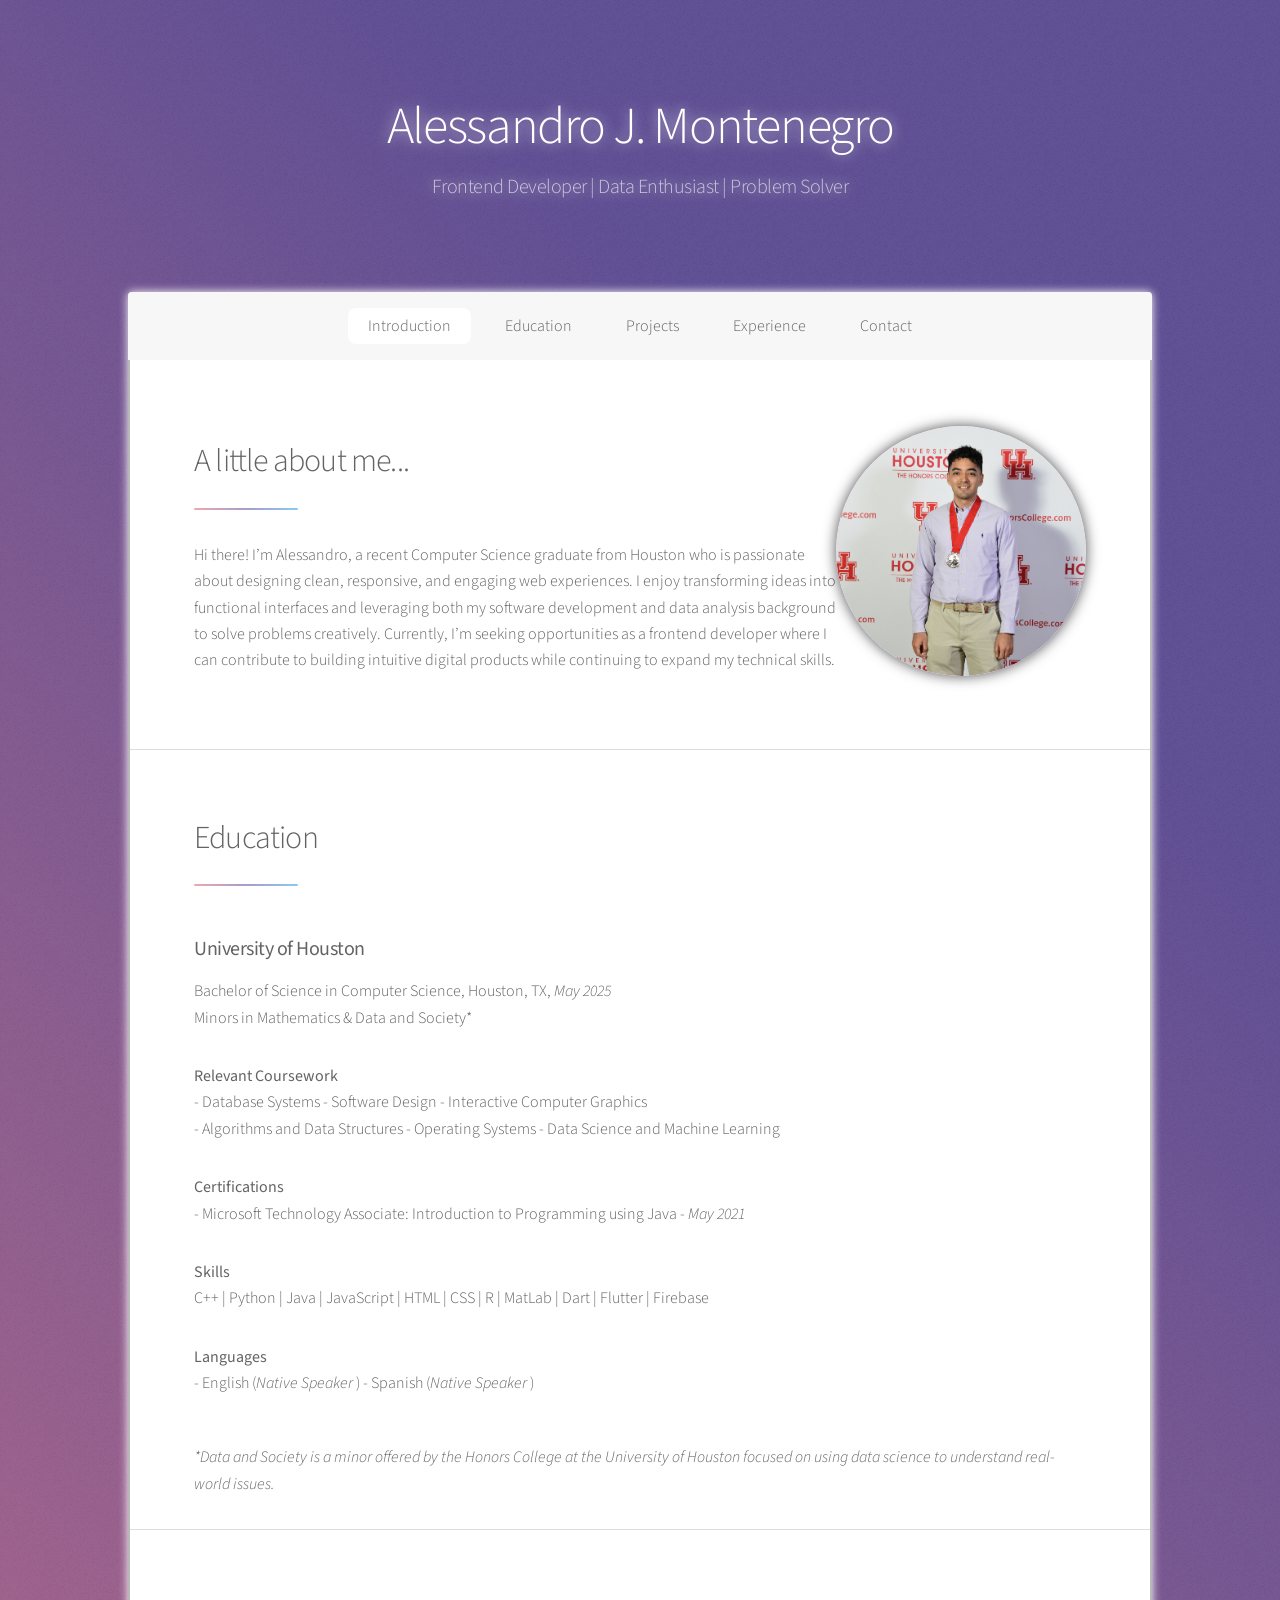
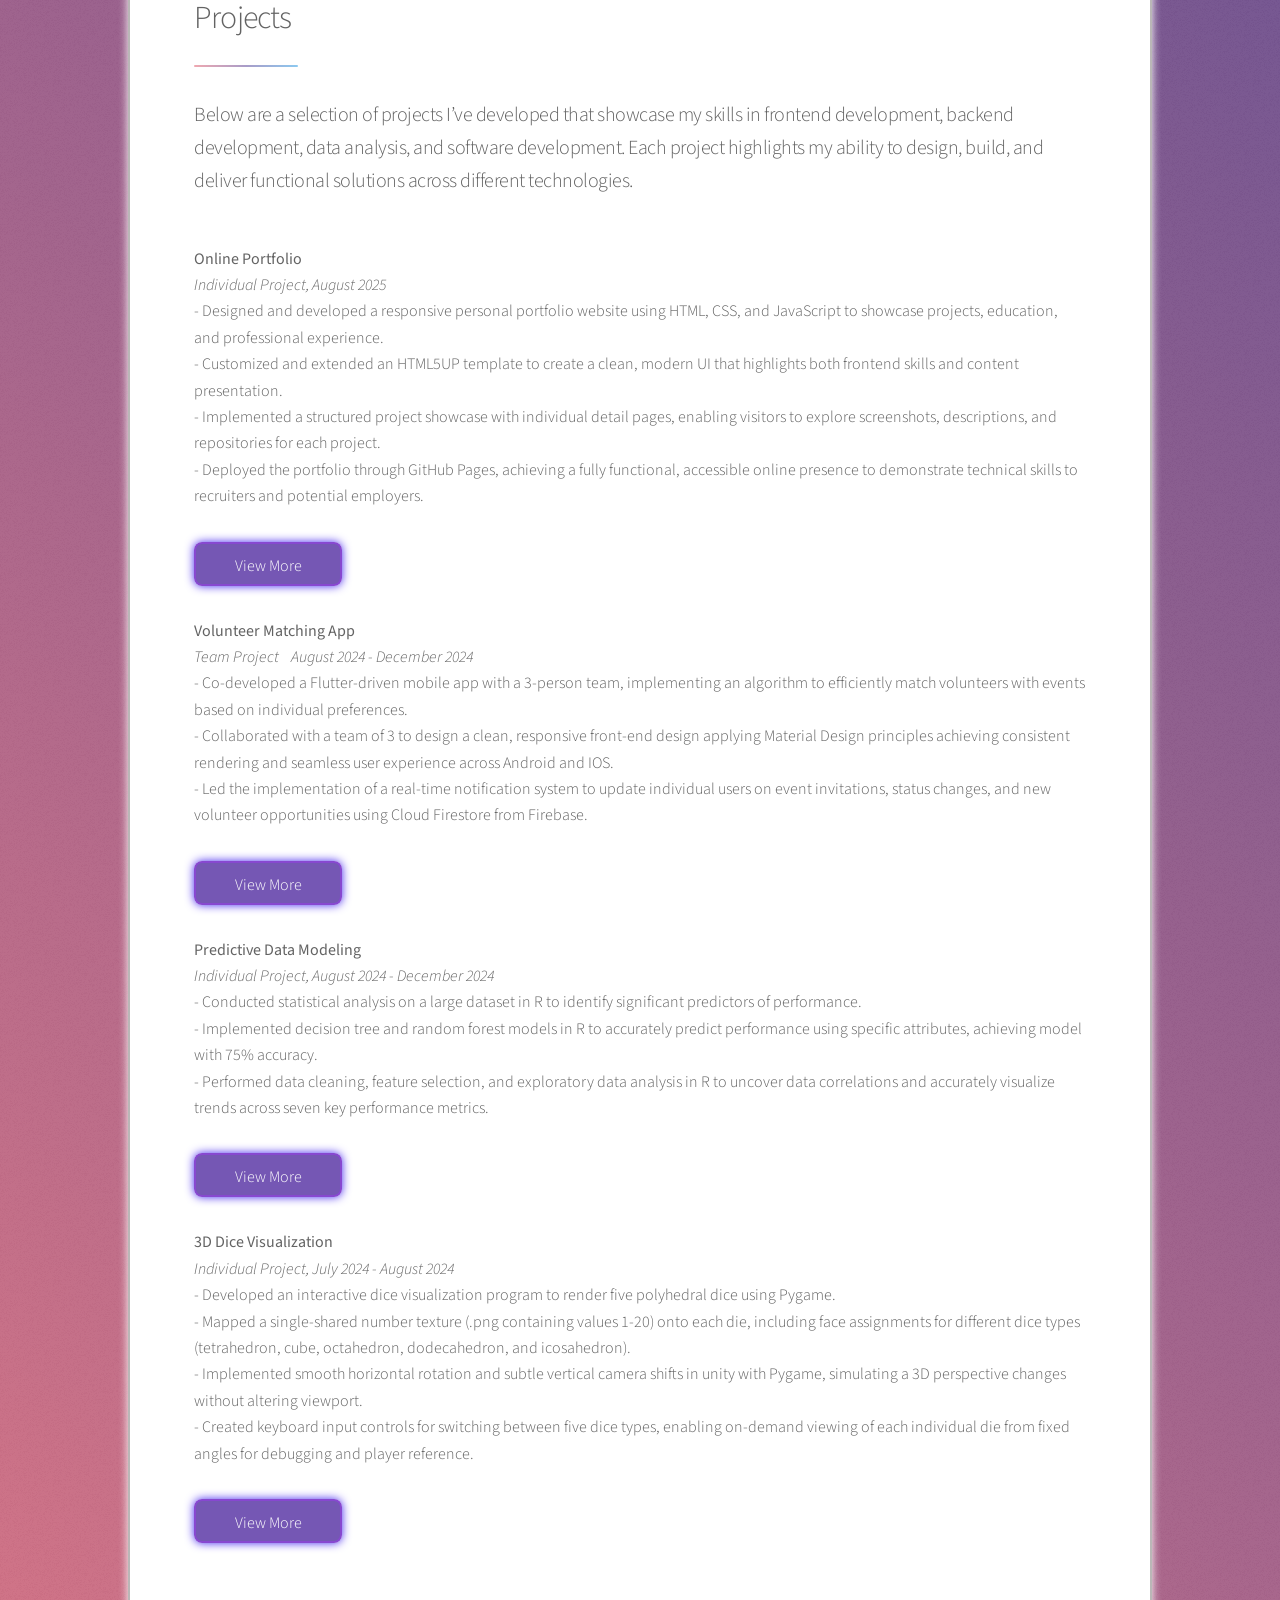
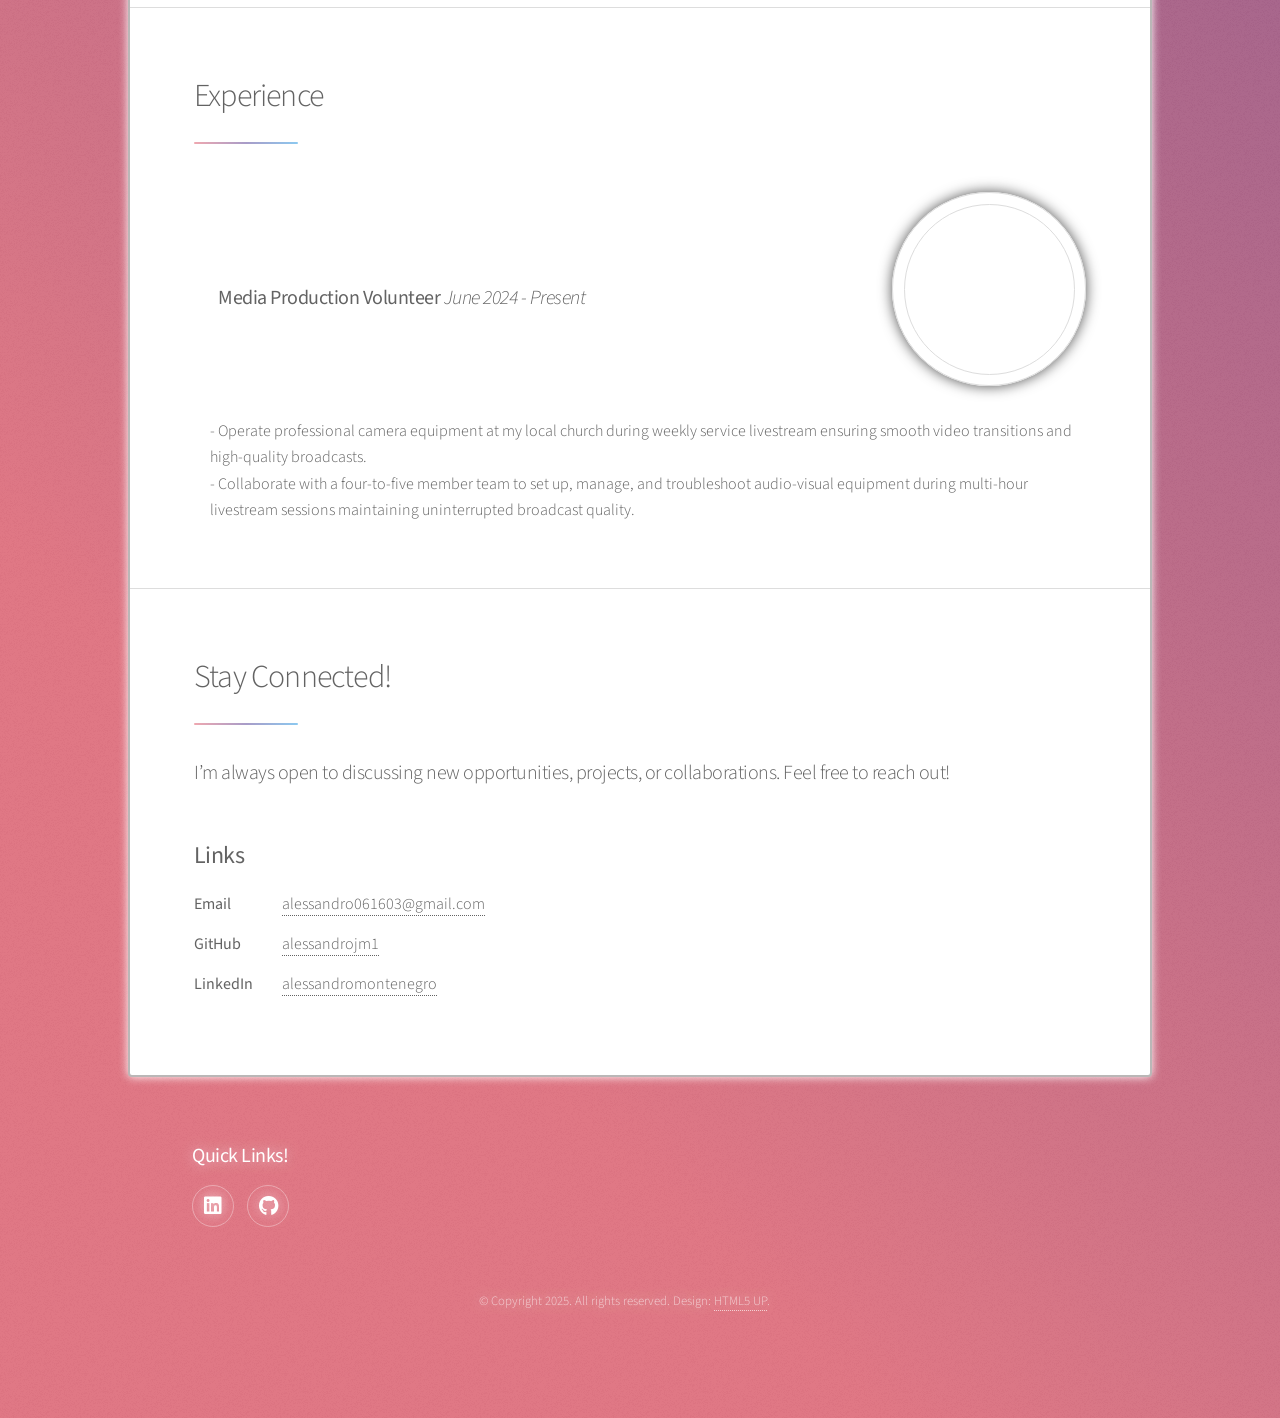
==== commit d9d3dd1f: "Add files via upload" ====
--- a/Online Portfolio/index.html
+++ b/Online Portfolio/index.html
@@ -83,8 +83,8 @@
 								<p><b>Languages</b><br>- English (<i>Native Speaker </i>)  - Spanish (<i>Native Speaker </i>)</p>
 								
 								<footer class="major">
-									<small><i>*Data and Society is a society based data science minor offered 
-										by the Honors College at the University of Houston...</i></small>
+									<small><i>*Data and Society is a minor offered by the Honors College at the University 
+										of Houston focused on using data science to understand real-world issues.</i></small>
 								</footer>
 							</section>
 
--- a/Online Portfolio/assets/css/main.css
+++ b/Online Portfolio/assets/css/main.css
@@ -338,7 +338,12 @@
 		flex-wrap: wrap;
 		box-sizing: border-box;
 		align-items: stretch;
-	}
+		/*display: grid !important;
+  		grid-template-columns: repeat(auto-fit, minmax(100px, 1fr));
+		gap: 1rem; /* spacing between images */
+	}
+
+		
 
 		.row > * {
 			box-sizing: border-box;
@@ -2412,6 +2417,7 @@
   			/*overflow: visible !important;  /* stop clipping the img into a circle */
 			border: 8px solid #3498db;      /* change border color + thickness */
   			box-shadow: 0 0 14px rgb(137, 66, 212); /* optional glow */
+			
 		}
 
 			.image.fit img {
@@ -2419,6 +2425,7 @@
   				width: 100%;
   				height: 240px;
   				object-fit: scale-down;
+
 				/*box-shadow: none !important;   /* remove ring/shadow */
   				/*border: none !important;*/
 			}
